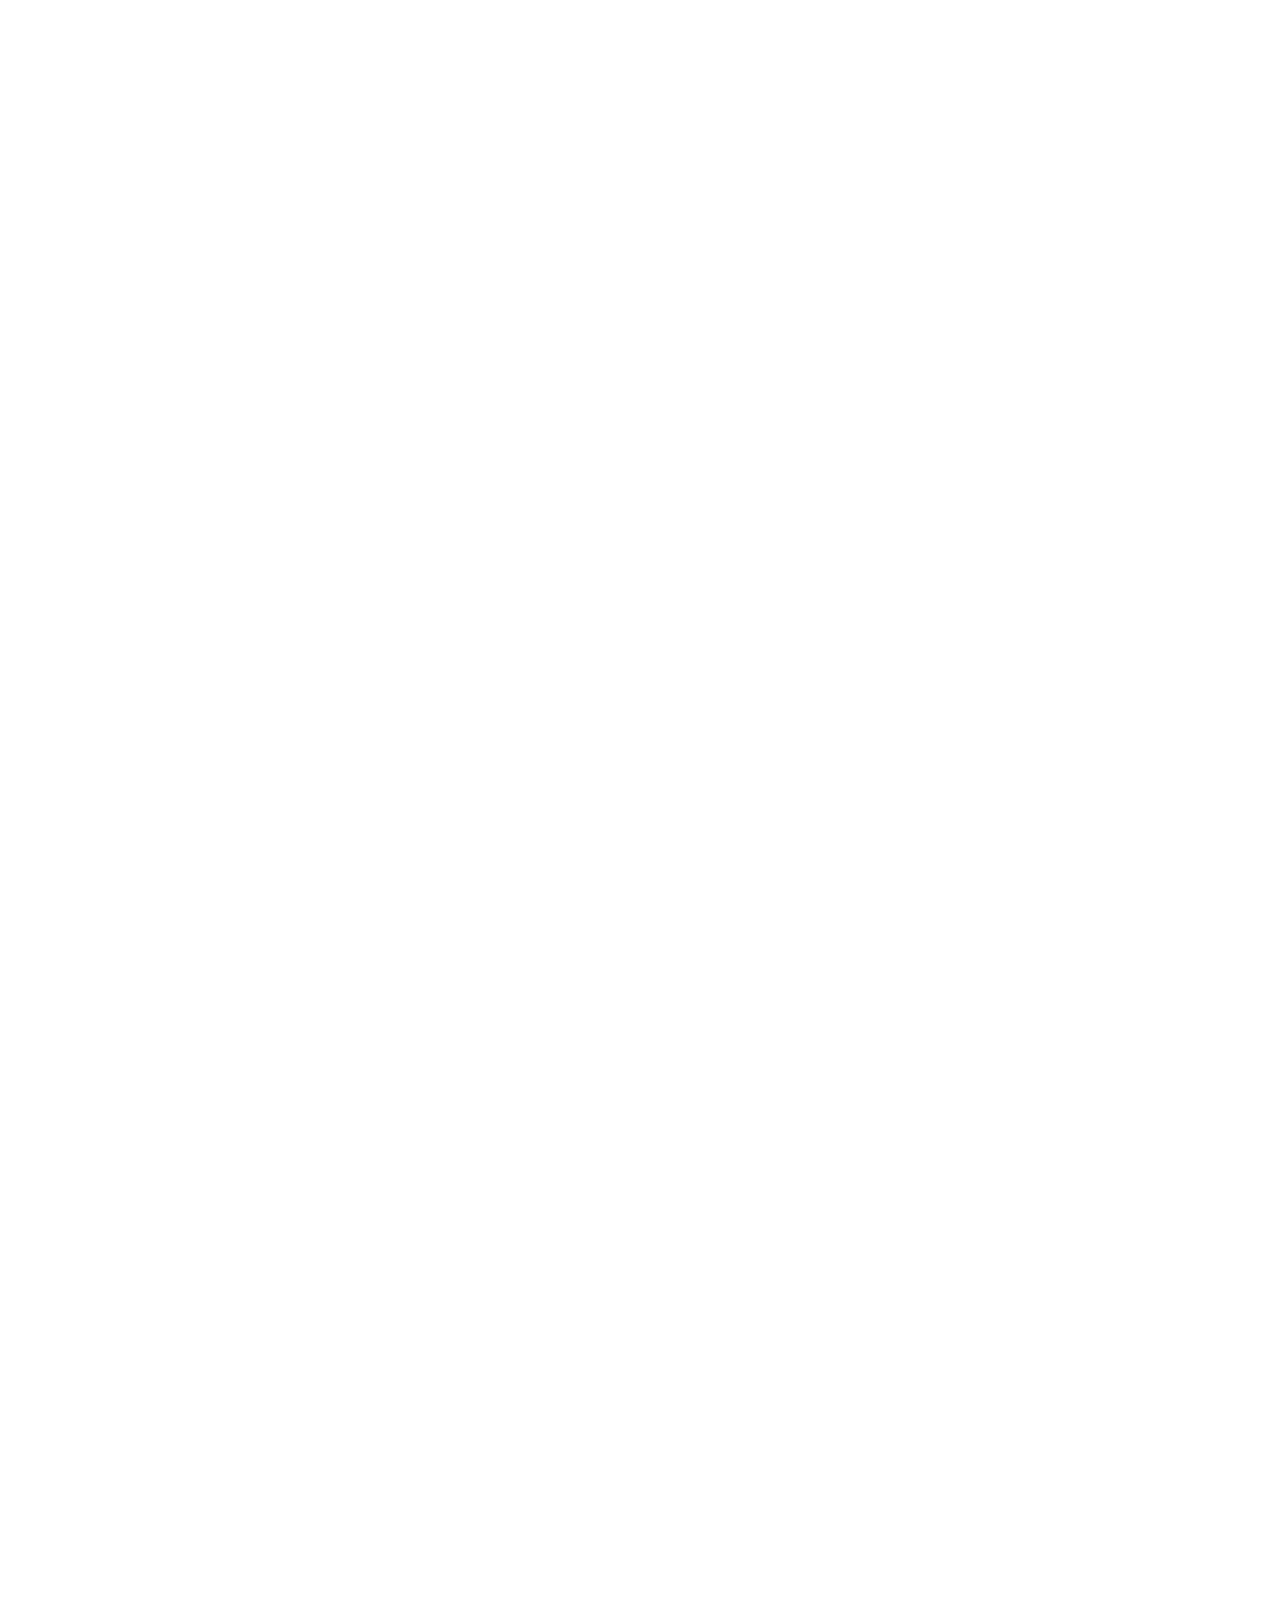
==== thumbs.html @ 94791793 "Create thumbs.html New thumbs" ====
<!DOCTYPE html>
<html>
<body>
<div id="thumbs"></div>
<script>
const container = document.getElementById("thumbs");
for (let i = 68000; i <= 70000; i++) {
  let url = `https://cdn4.bdsmstreak.com/${i}.mp4`;
  let video = document.createElement("video");
  video.src = url;
  video.muted = true;
  video.width = 160;
  video.controls = false;
  video.preload = "metadata";
  container.appendChild(video);
}
</script>
</body>
</html>
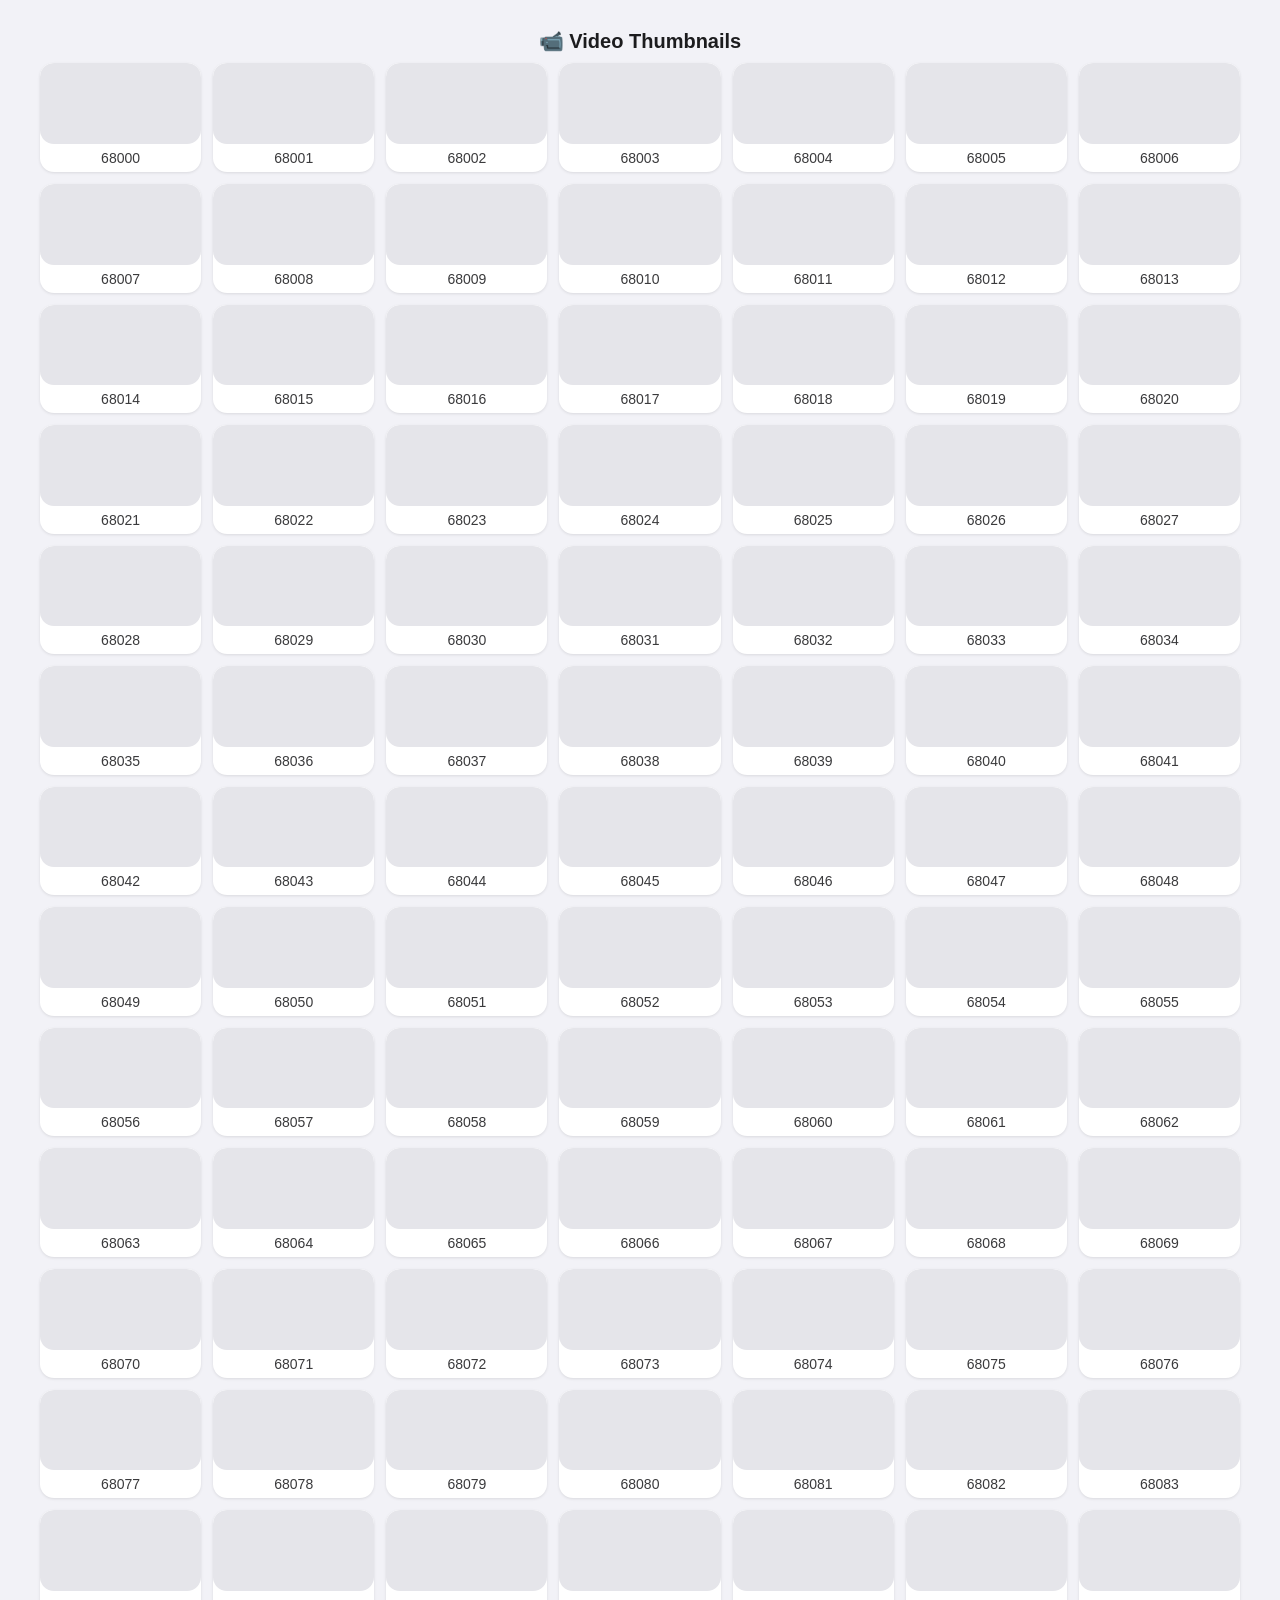
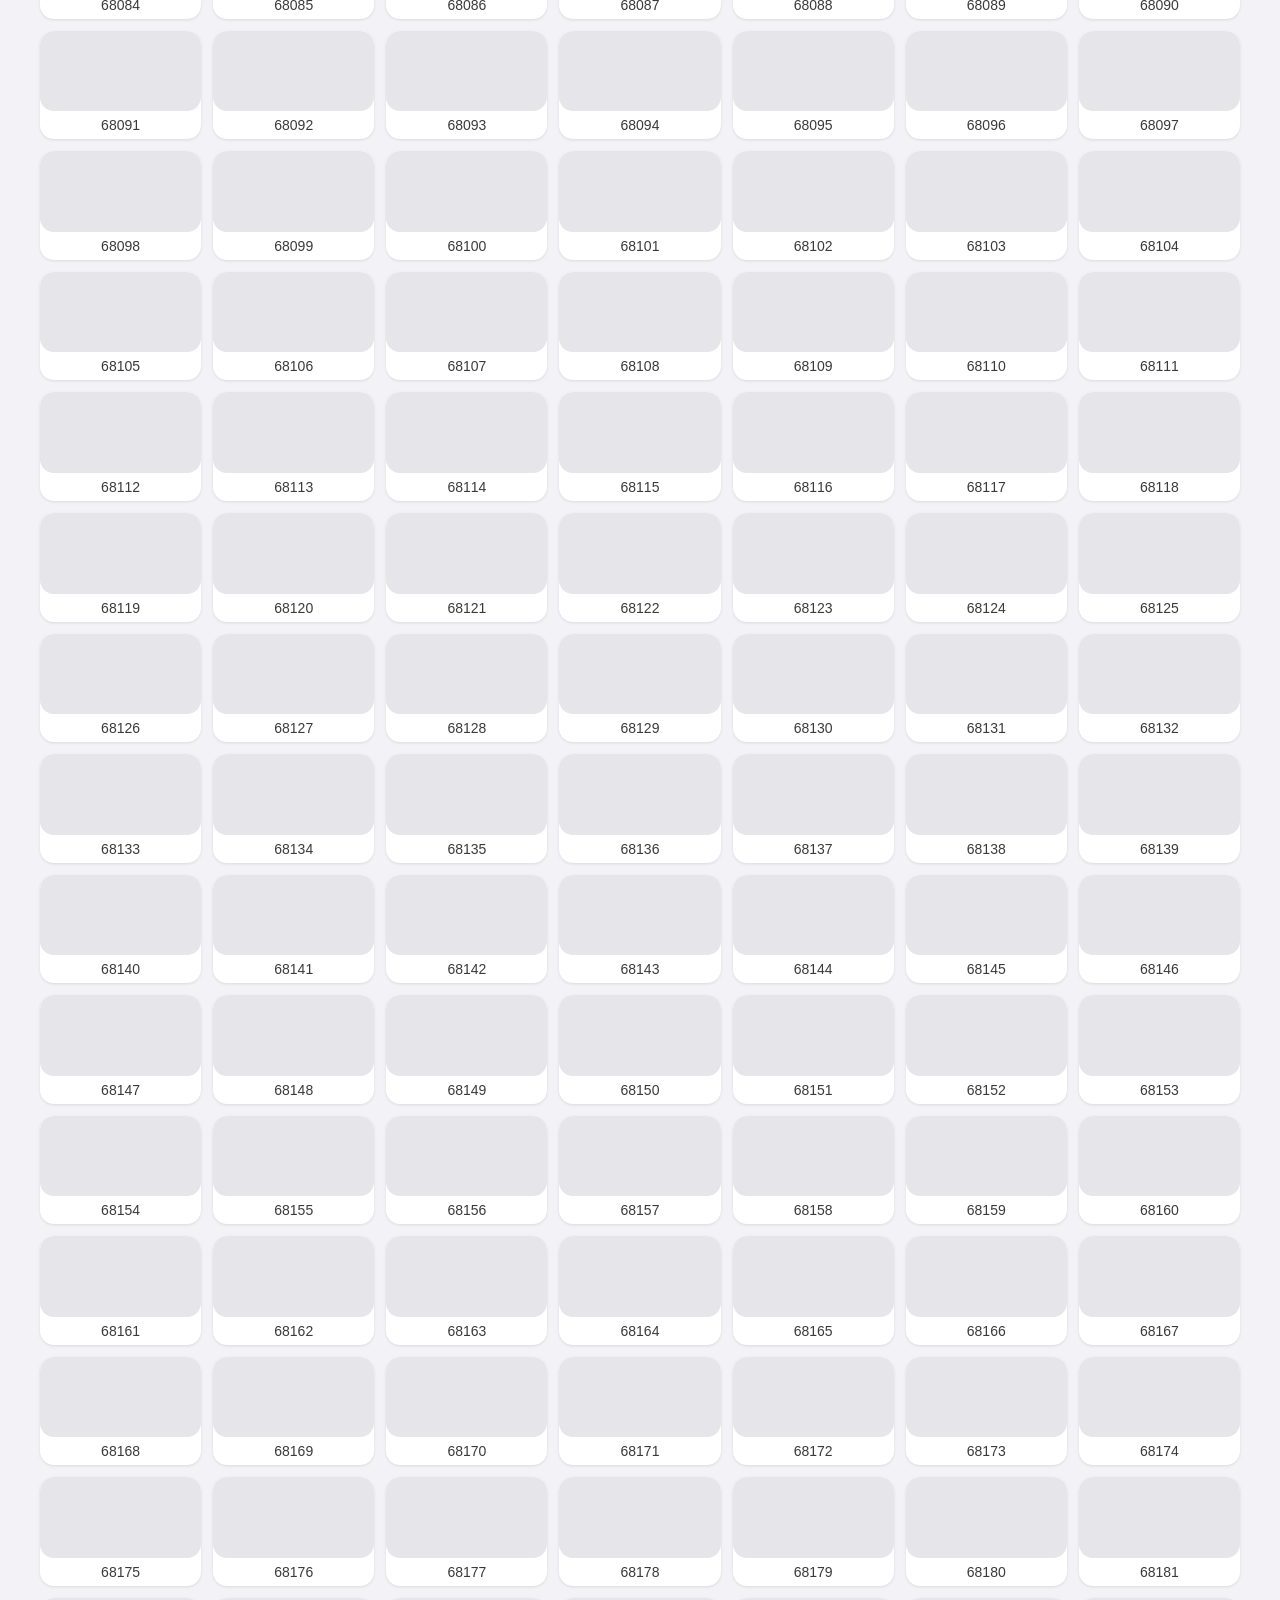
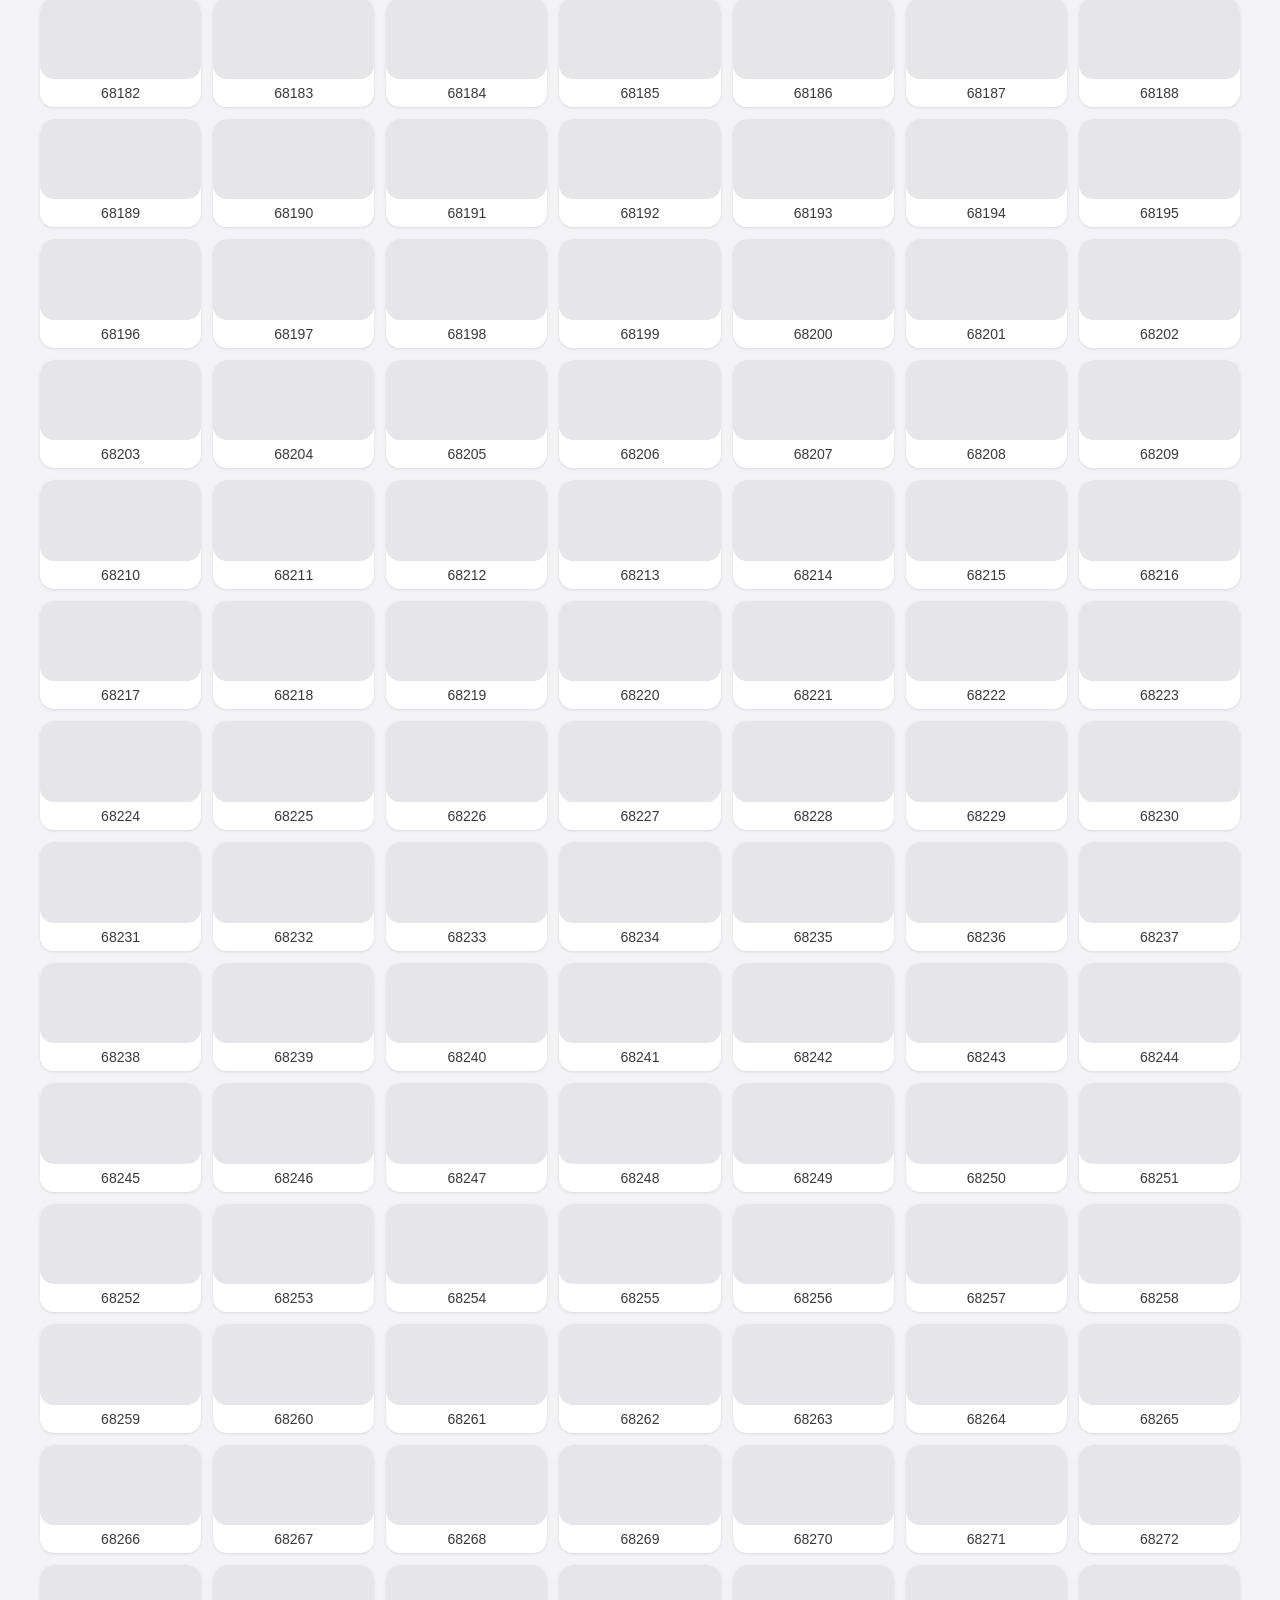
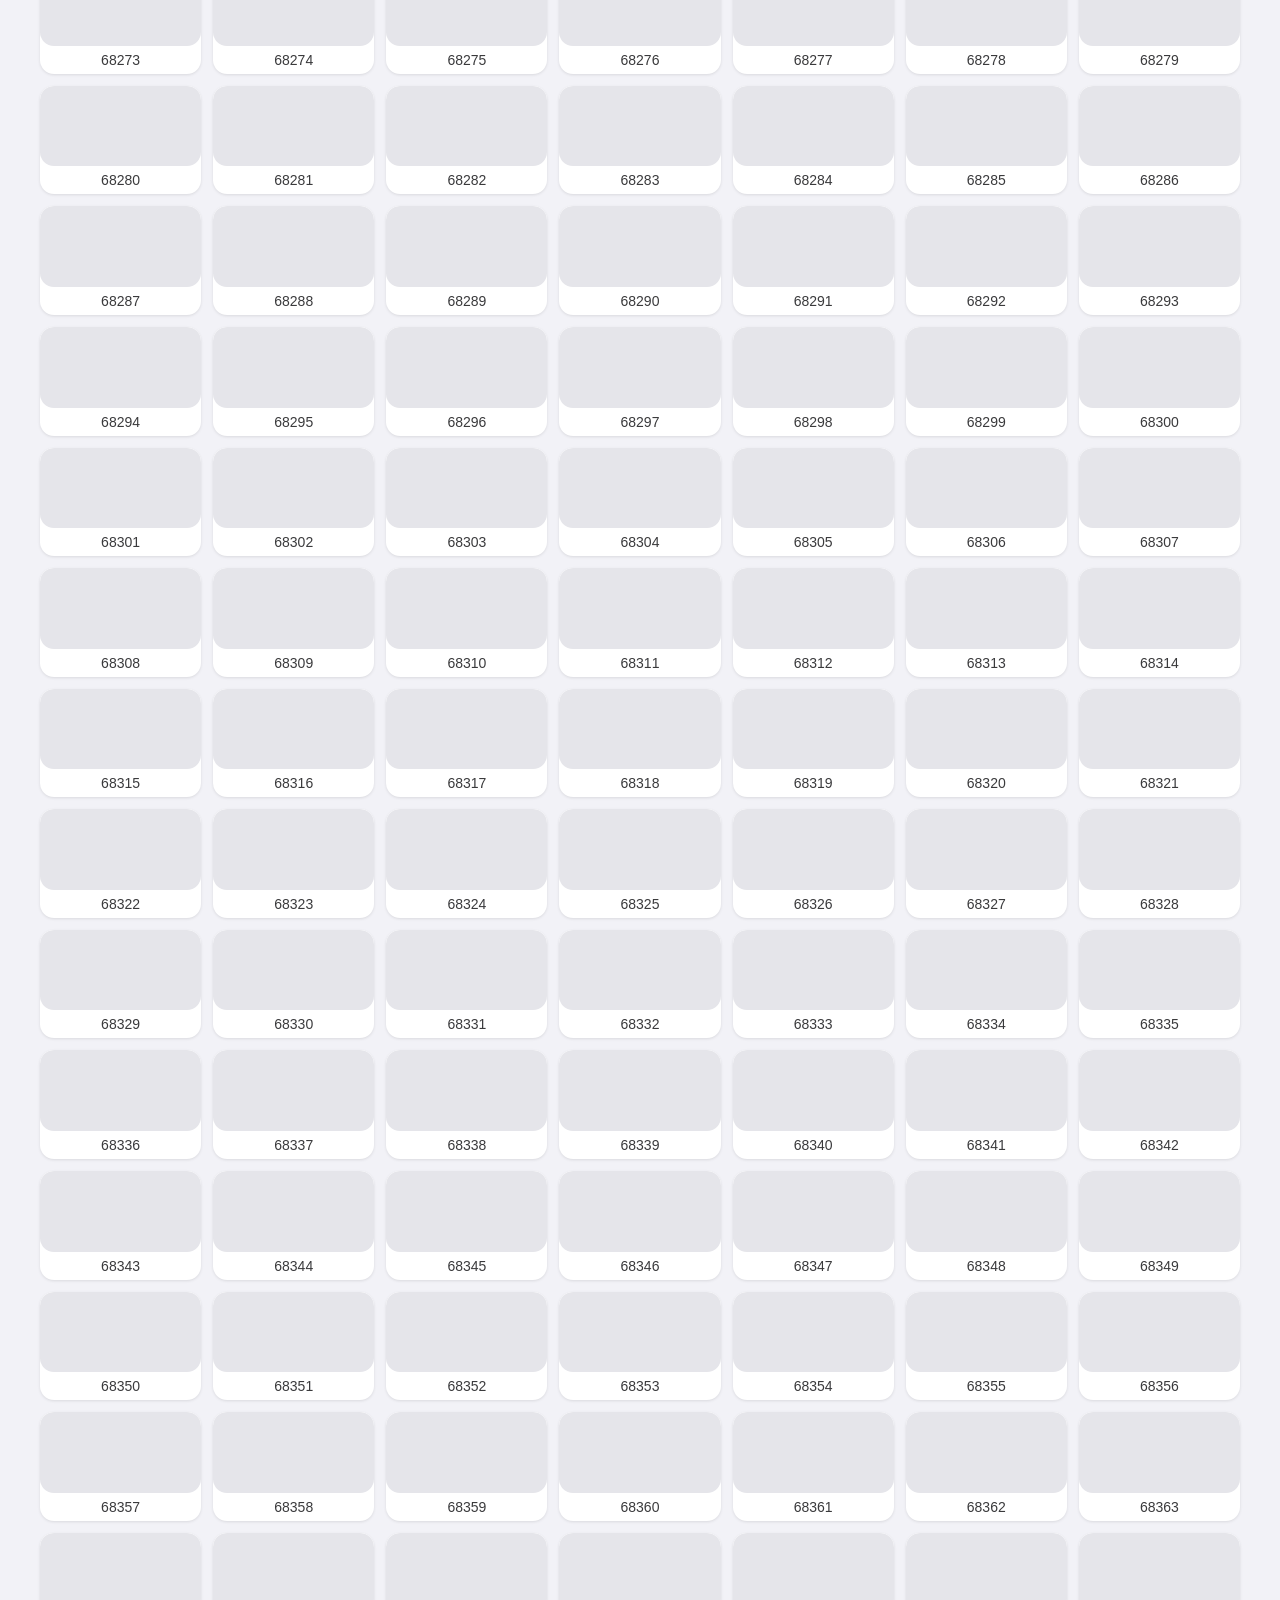
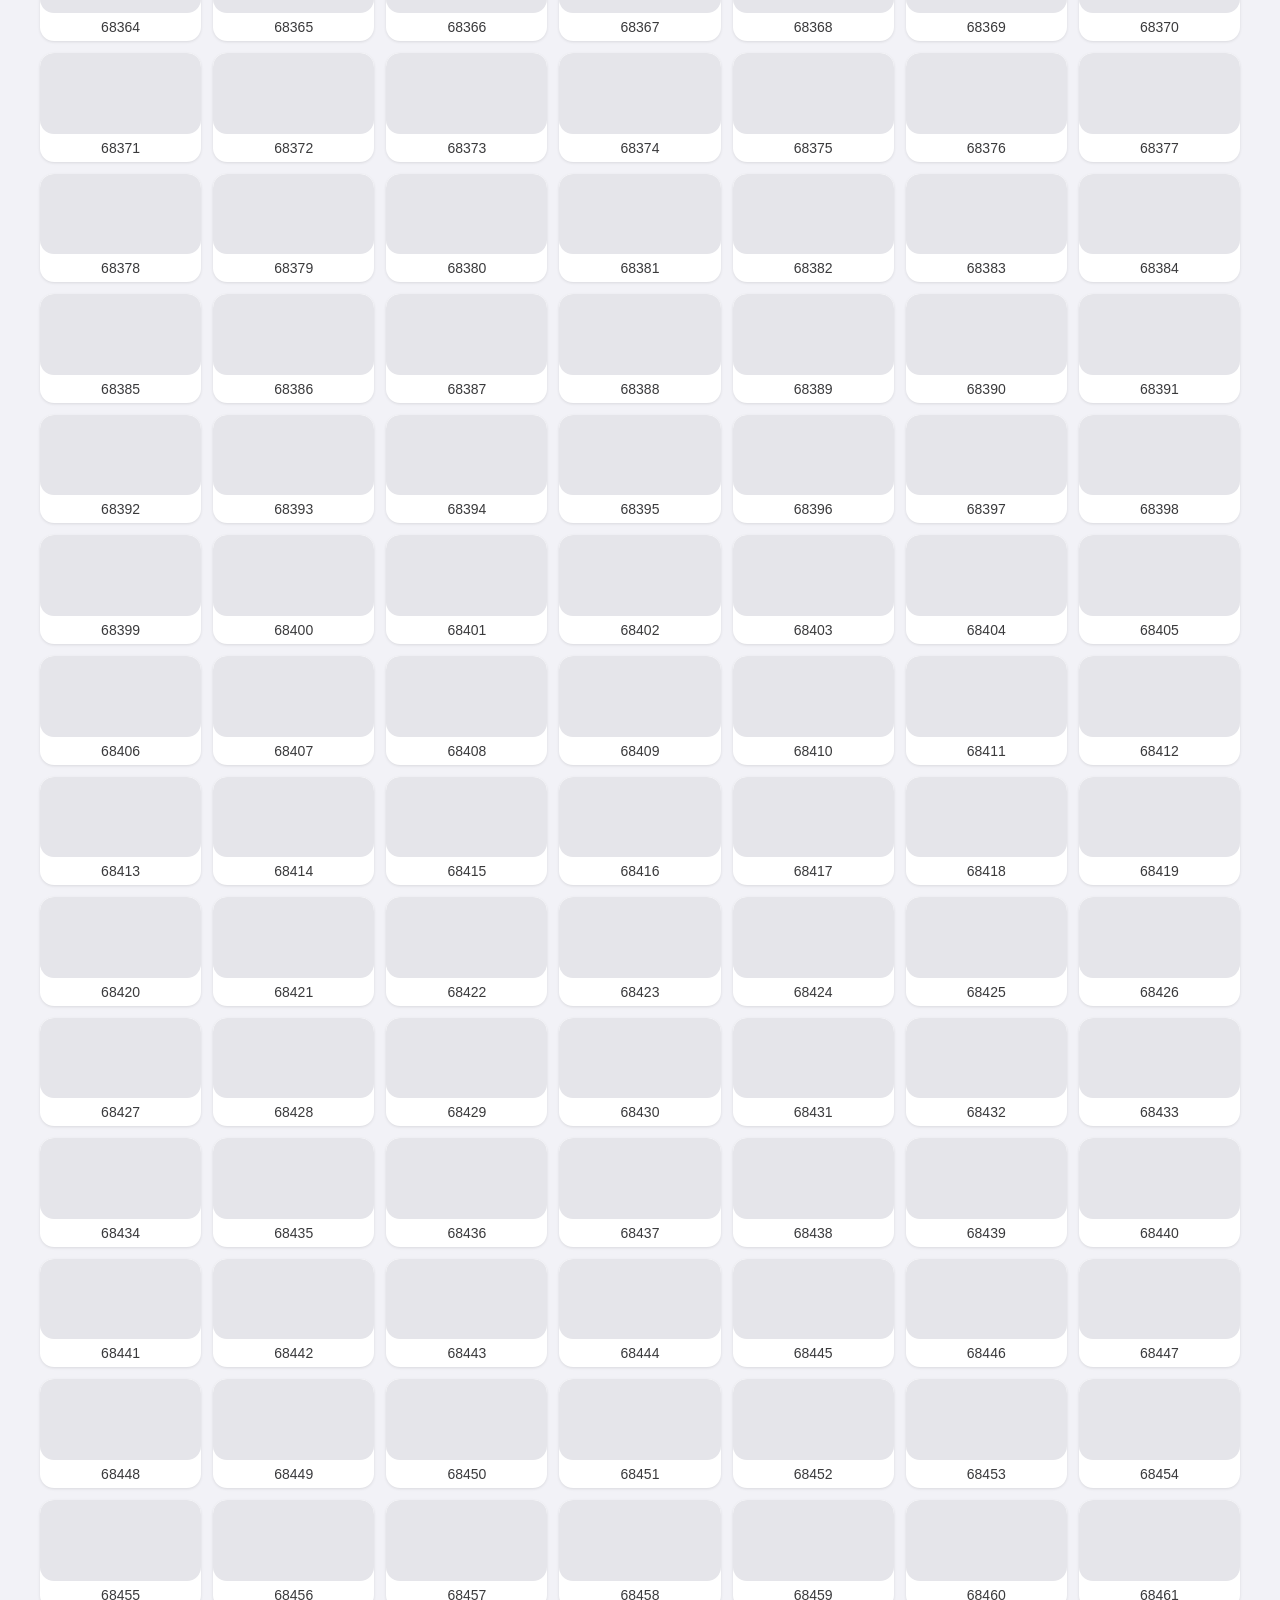
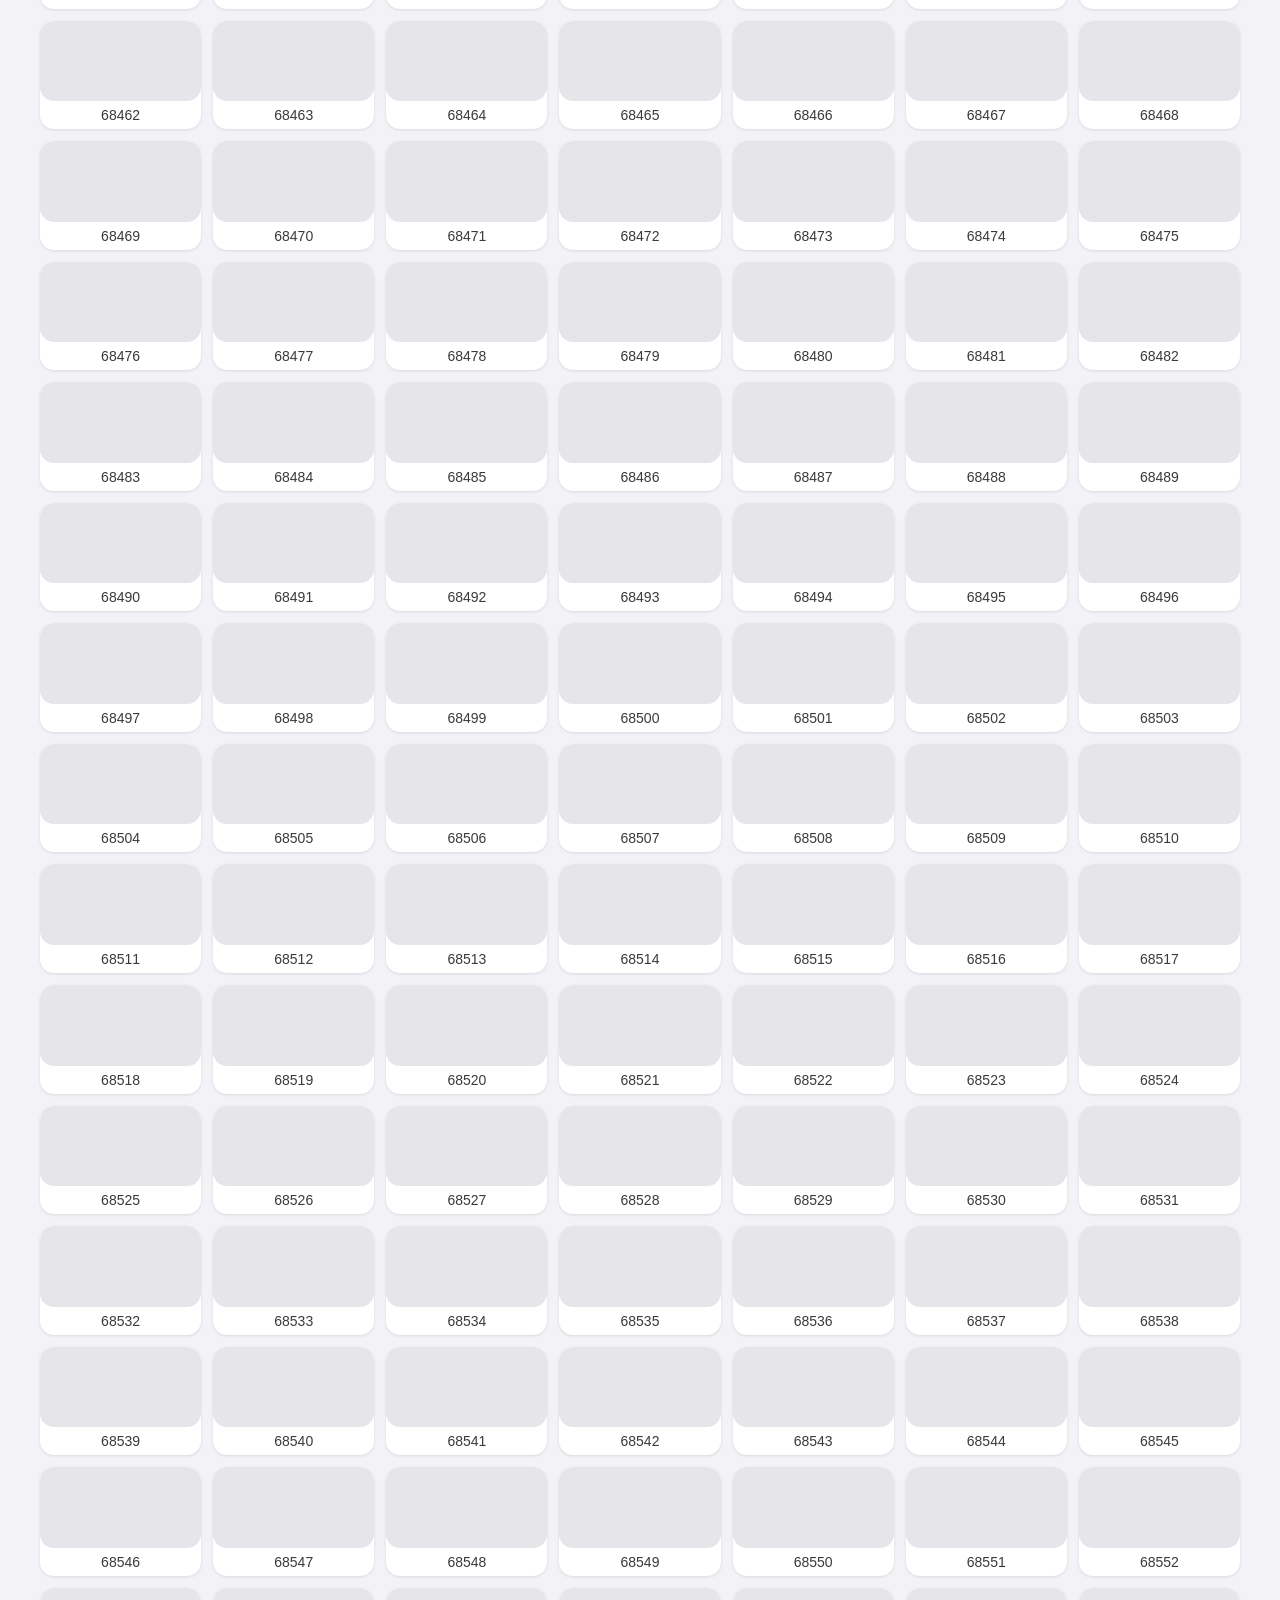
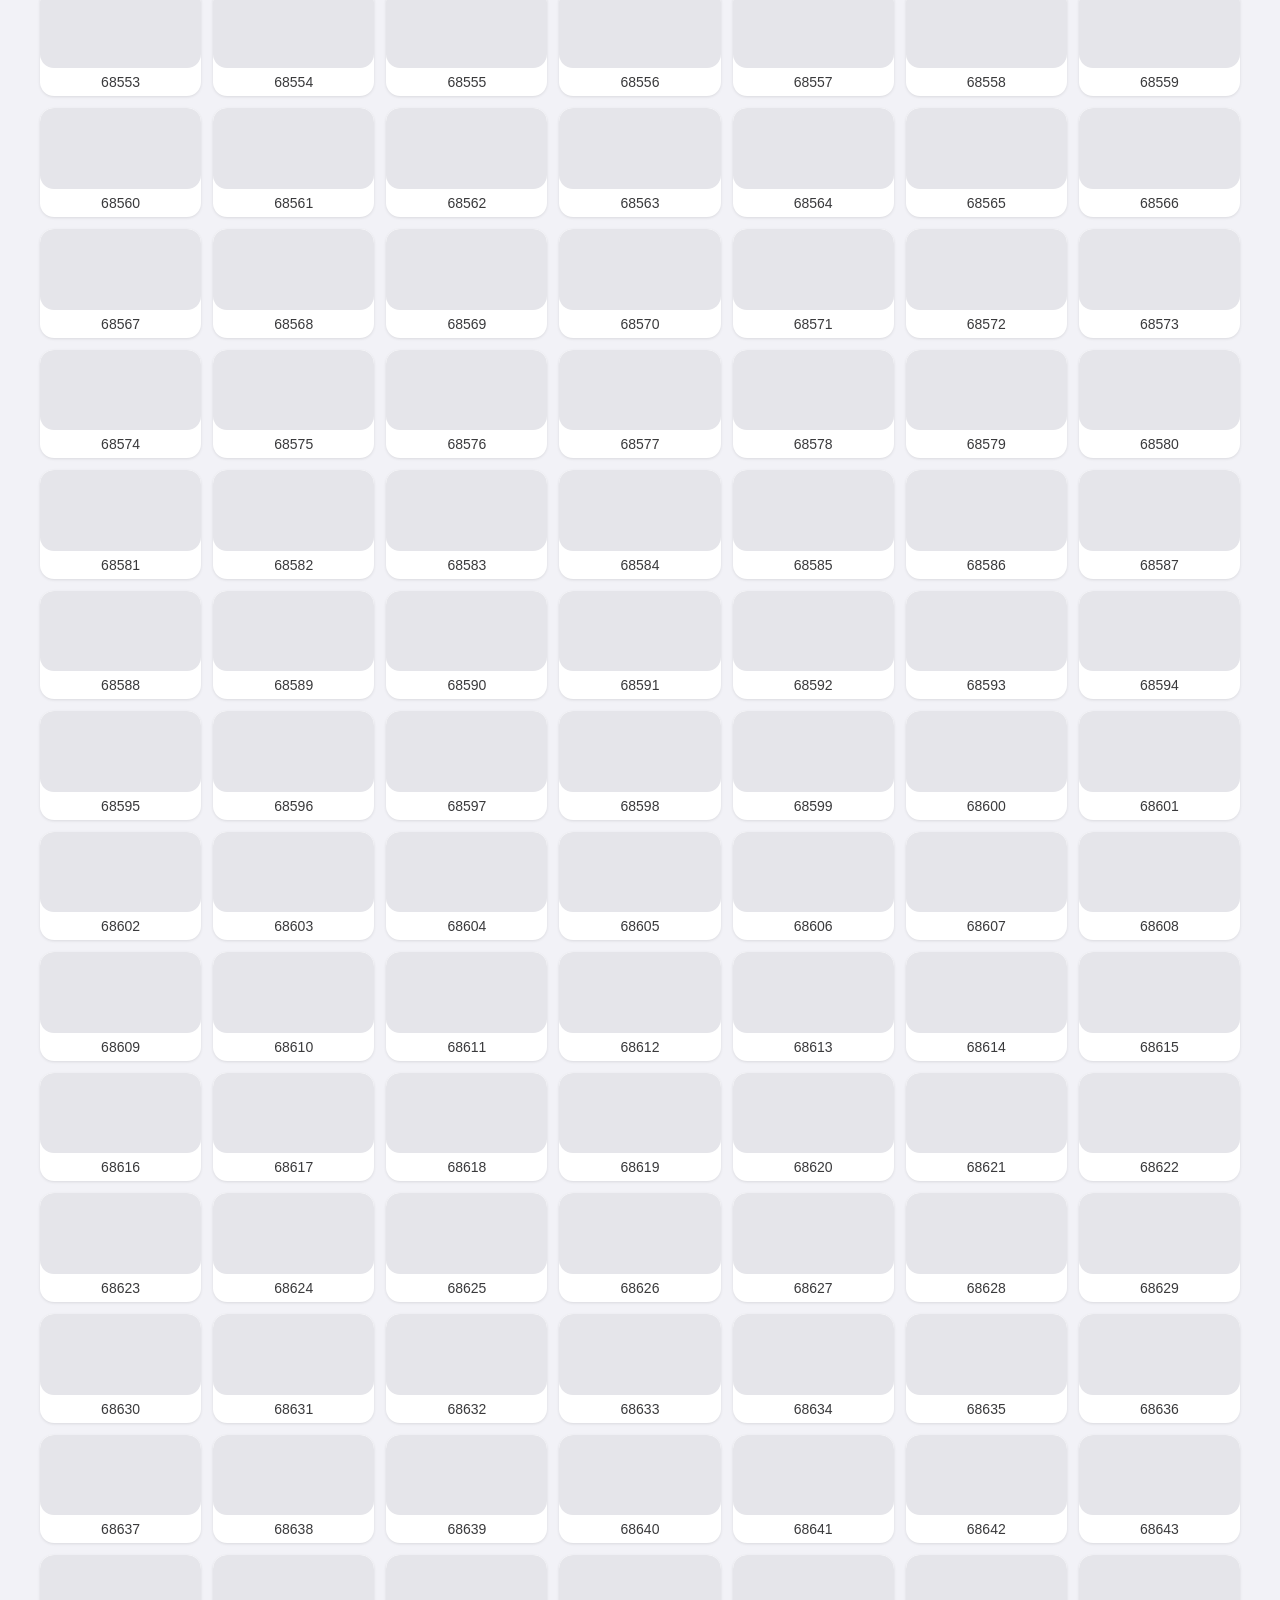
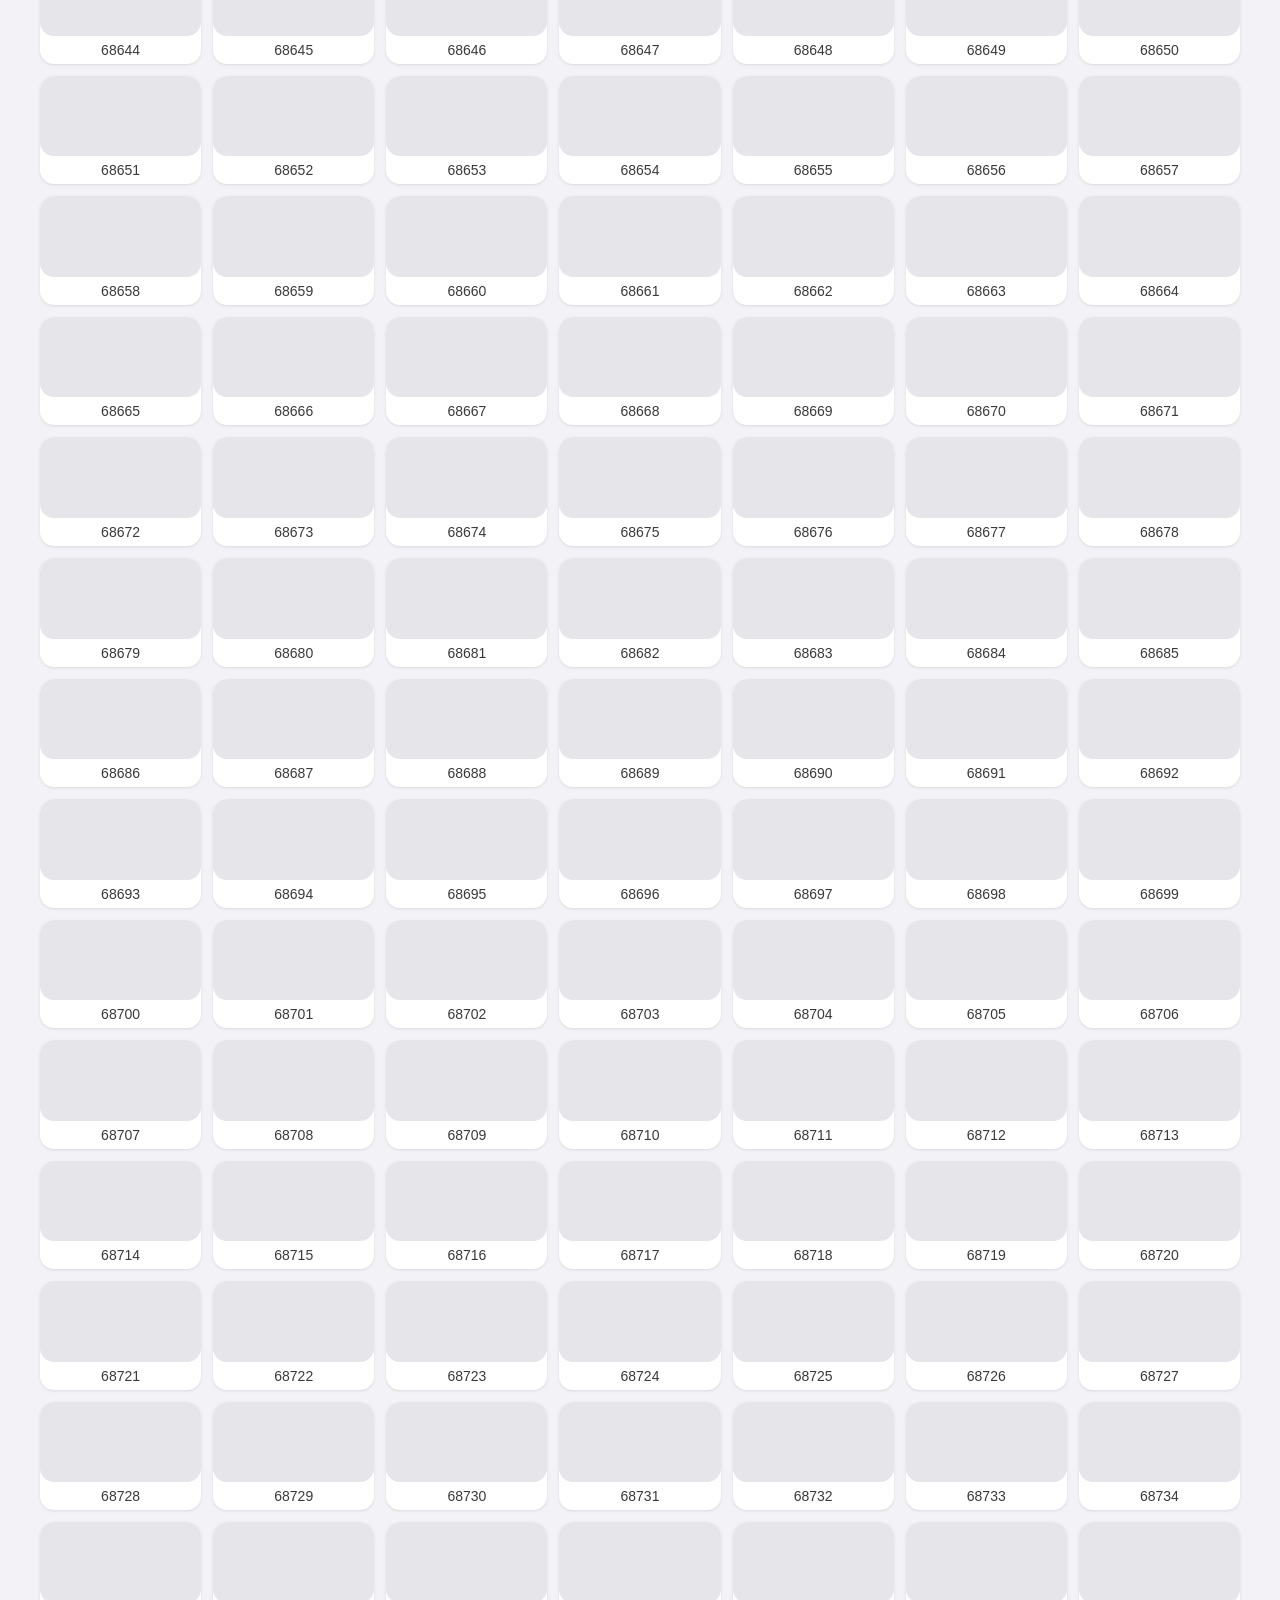
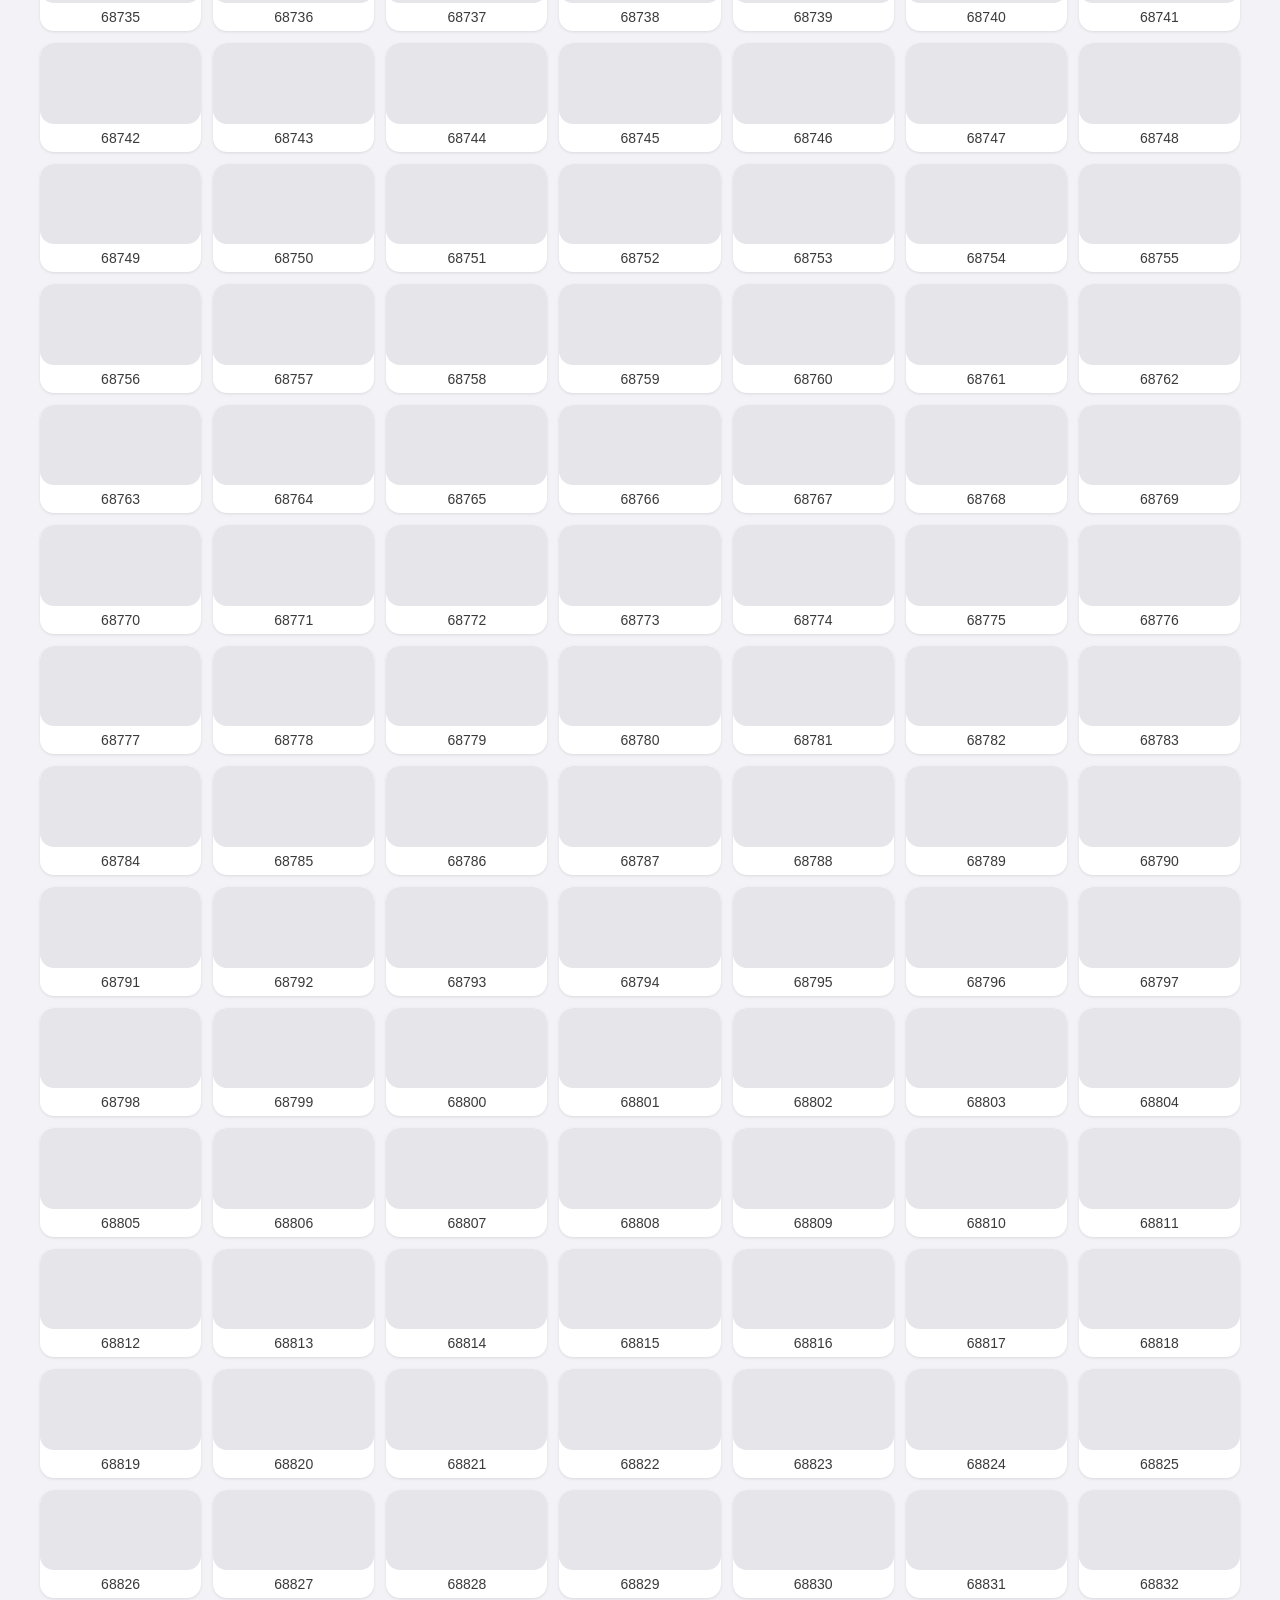
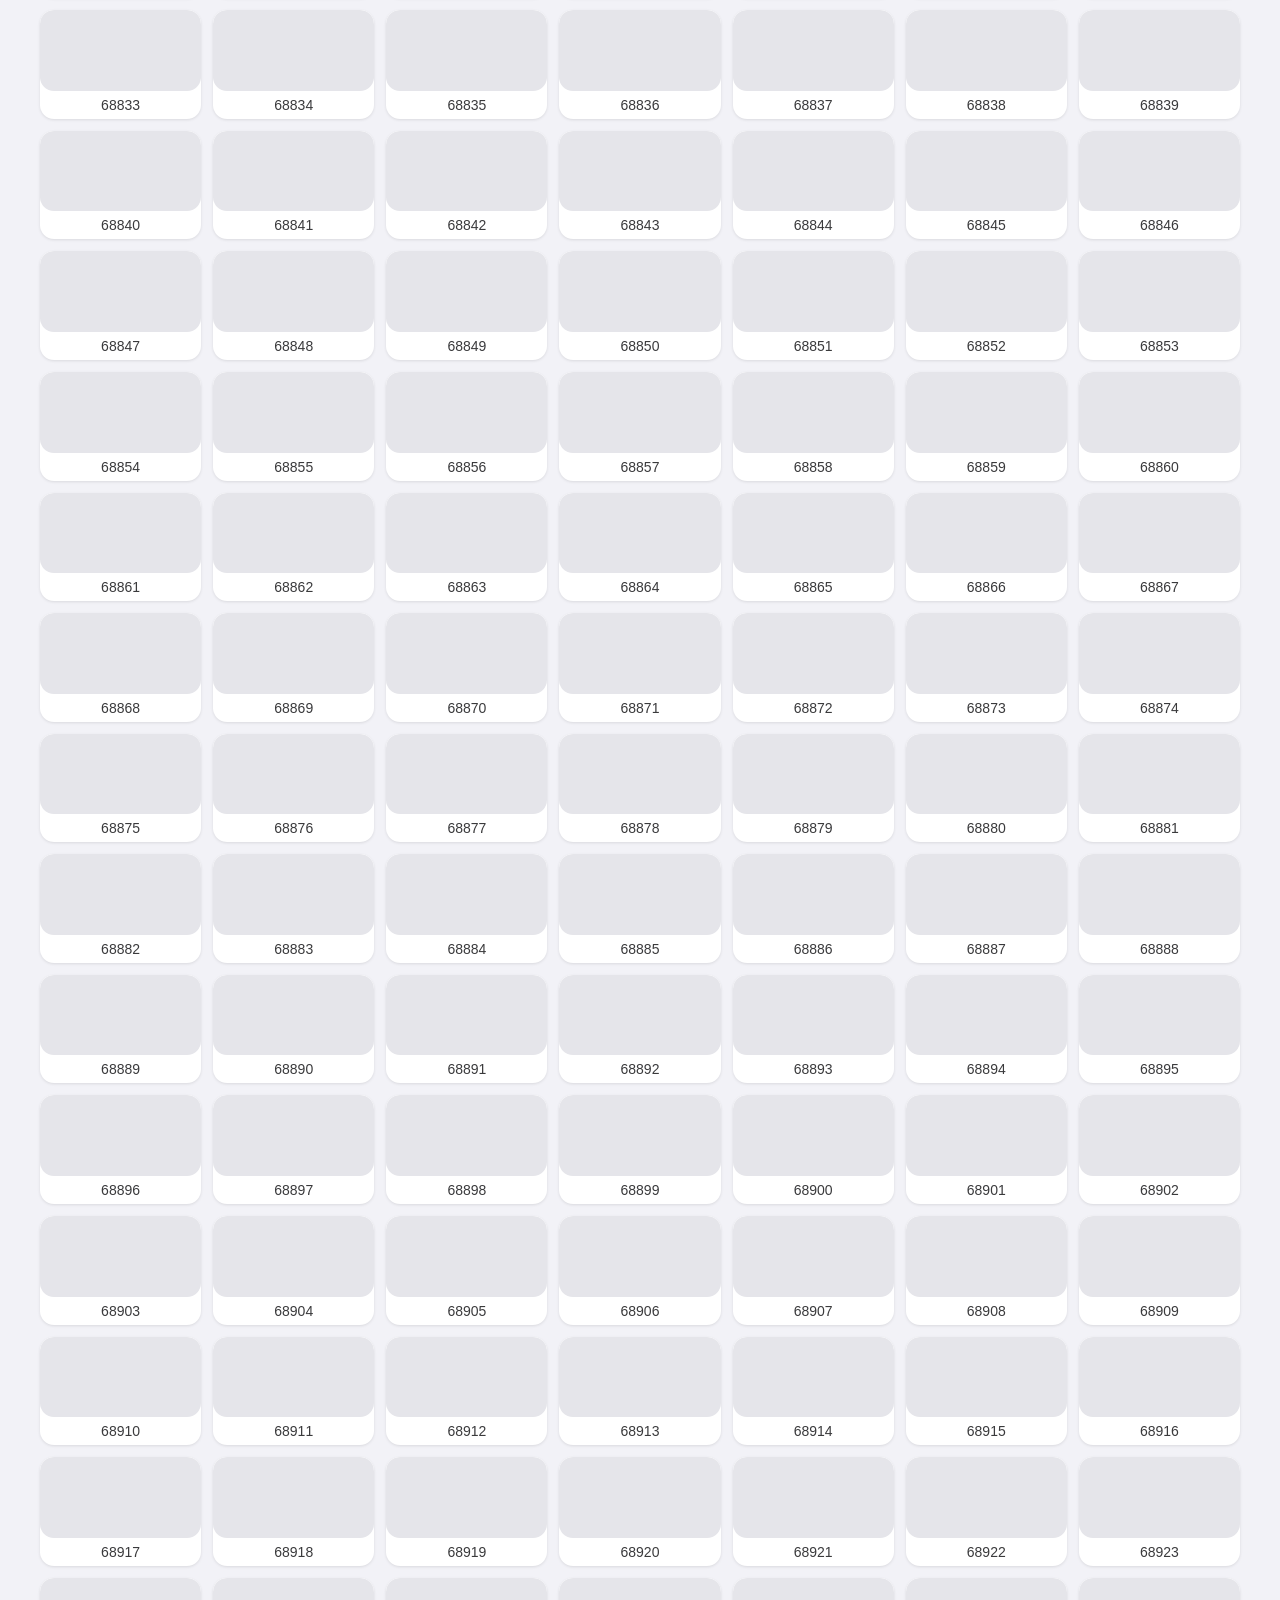
==== commit d165b298: "Update thumbs.html" ====
--- a/thumbs.html
+++ b/thumbs.html
@@ -1,18 +1,87 @@
 <!DOCTYPE html>
-<html>
+<html lang="en">
+<head>
+<meta charset="UTF-8">
+<meta name="viewport" content="width=device-width, initial-scale=1.0">
+<title>Video Thumbnails</title>
+<style>
+  body {
+    font-family: -apple-system, BlinkMacSystemFont, "Segoe UI", Roboto, sans-serif;
+    background: #f2f2f7;
+    margin: 0;
+    padding: 16px;
+    display: flex;
+    flex-direction: column;
+    align-items: center;
+  }
+  h1 {
+    font-size: 20px;
+    font-weight: 600;
+    color: #1c1c1e;
+    margin-bottom: 10px;
+  }
+  .grid {
+    display: grid;
+    grid-template-columns: repeat(auto-fill, minmax(160px, 1fr));
+    gap: 12px;
+    width: 100%;
+    max-width: 1200px;
+  }
+  .card {
+    background: white;
+    border-radius: 14px;
+    box-shadow: 0 1px 3px rgba(0,0,0,0.1);
+    overflow: hidden;
+    transition: transform 0.2s;
+  }
+  .card:hover { transform: scale(1.03); }
+  video {
+    width: 100%;
+    height: auto;
+    display: block;
+    border-radius: 14px;
+    background: #e5e5ea;
+  }
+  .label {
+    text-align: center;
+    padding: 6px;
+    font-size: 14px;
+    color: #3a3a3c;
+  }
+</style>
+</head>
 <body>
-<div id="thumbs"></div>
+<h1>📹 Video Thumbnails</h1>
+<div class="grid" id="thumbs"></div>
+
 <script>
+const start = 68000;
+const end = 70000;
 const container = document.getElementById("thumbs");
-for (let i = 68000; i <= 70000; i++) {
-  let url = `https://cdn4.bdsmstreak.com/${i}.mp4`;
+
+for (let i = start; i <= end; i++) {
+  let card = document.createElement("div");
+  card.className = "card";
+
   let video = document.createElement("video");
-  video.src = url;
+  video.src = `https://cdn4.bdsmstreak.com/${i}.mp4`;
+  video.preload = "metadata";
   video.muted = true;
-  video.width = 160;
+  video.playsInline = true;
   video.controls = false;
-  video.preload = "metadata";
-  container.appendChild(video);
+
+  // Load only metadata → display first frame
+  video.addEventListener("loadeddata", () => {
+    video.currentTime = 0.1; 
+  }, { once: true });
+
+  let label = document.createElement("div");
+  label.className = "label";
+  label.textContent = i;
+
+  card.appendChild(video);
+  card.appendChild(label);
+  container.appendChild(card);
 }
 </script>
 </body>
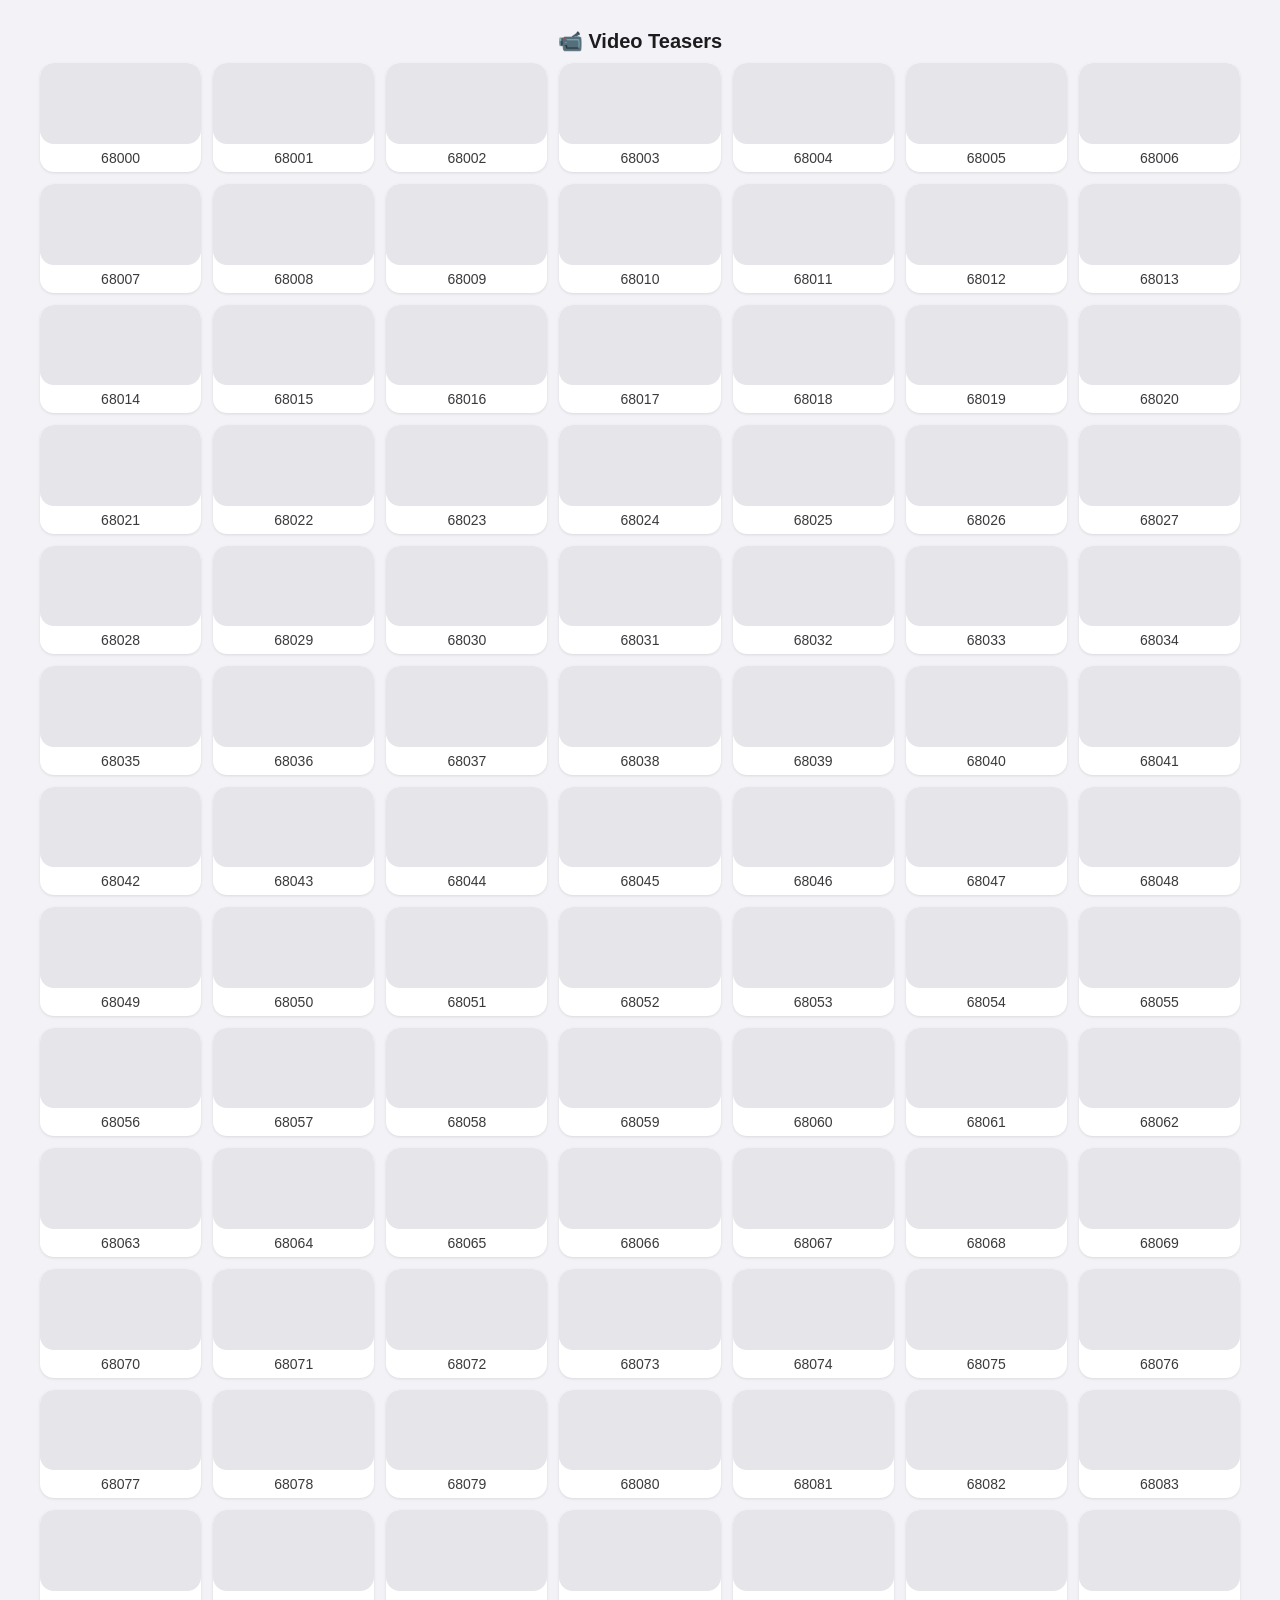
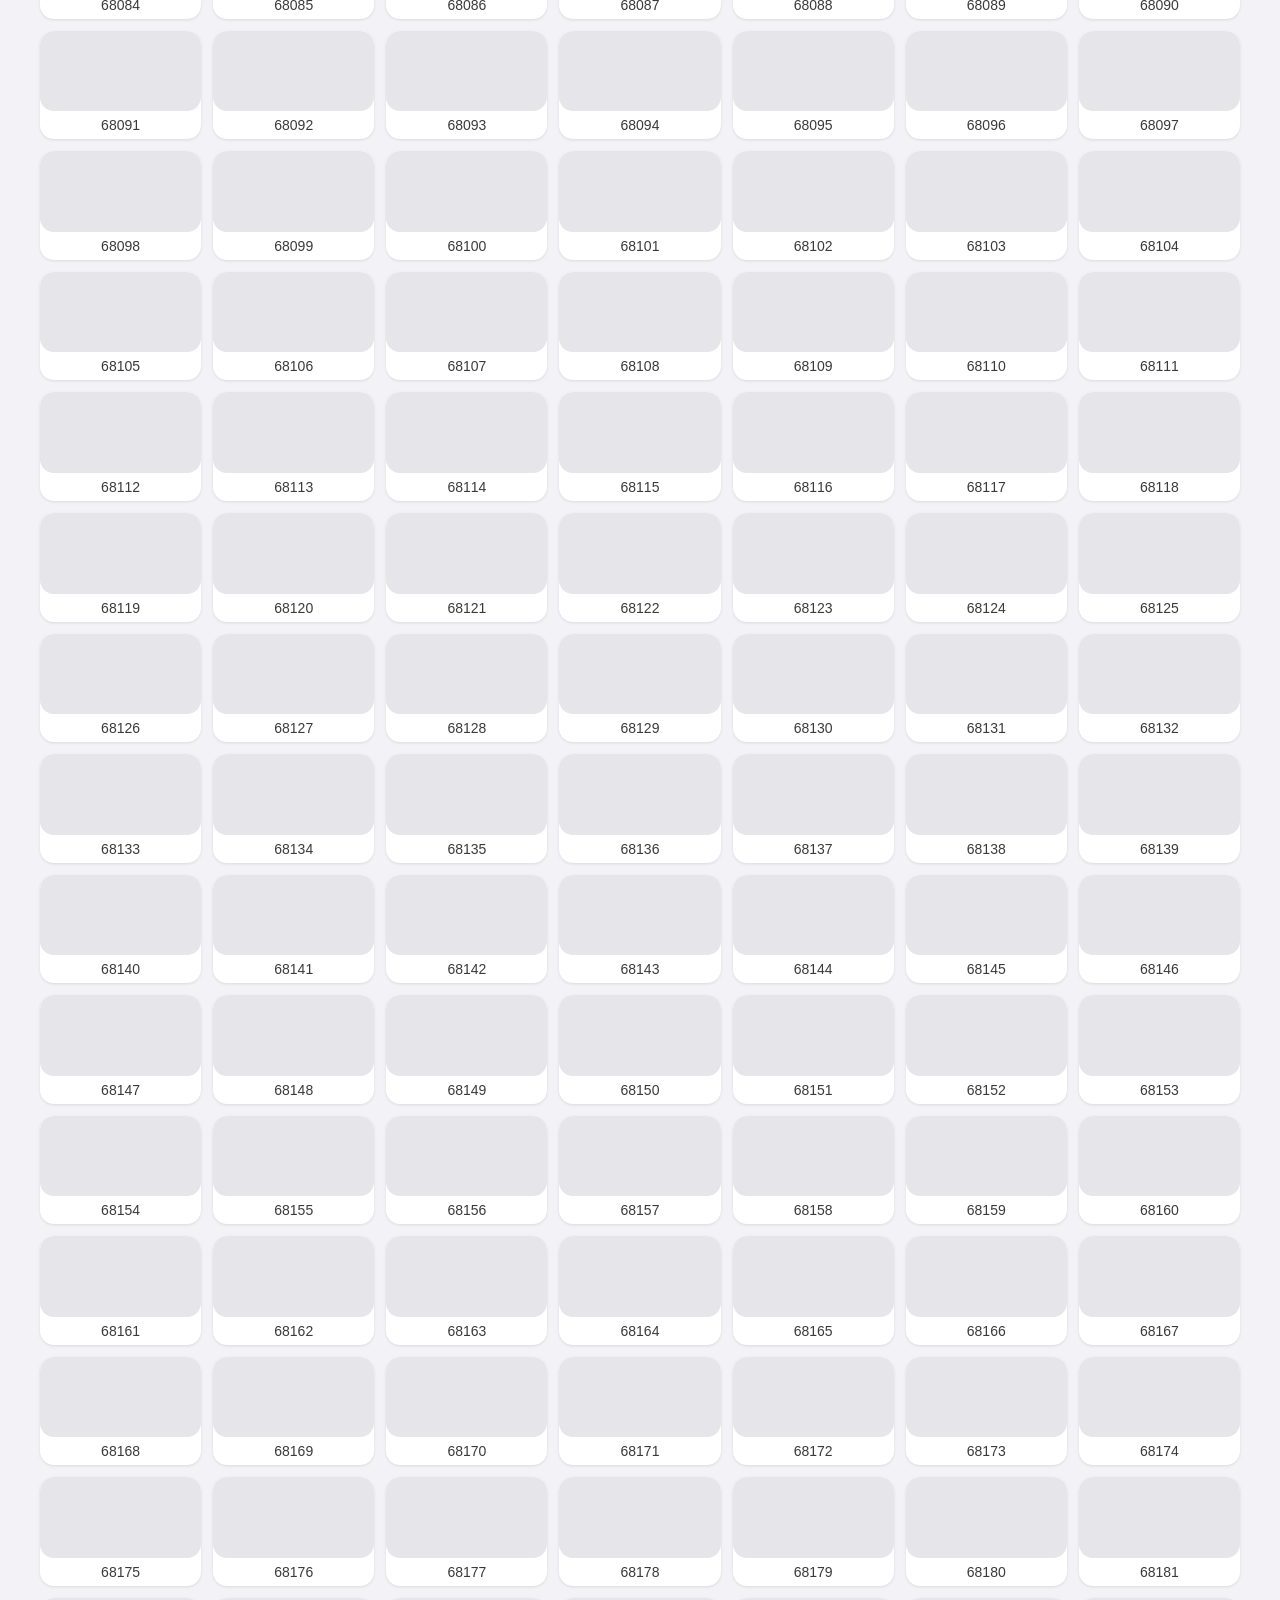
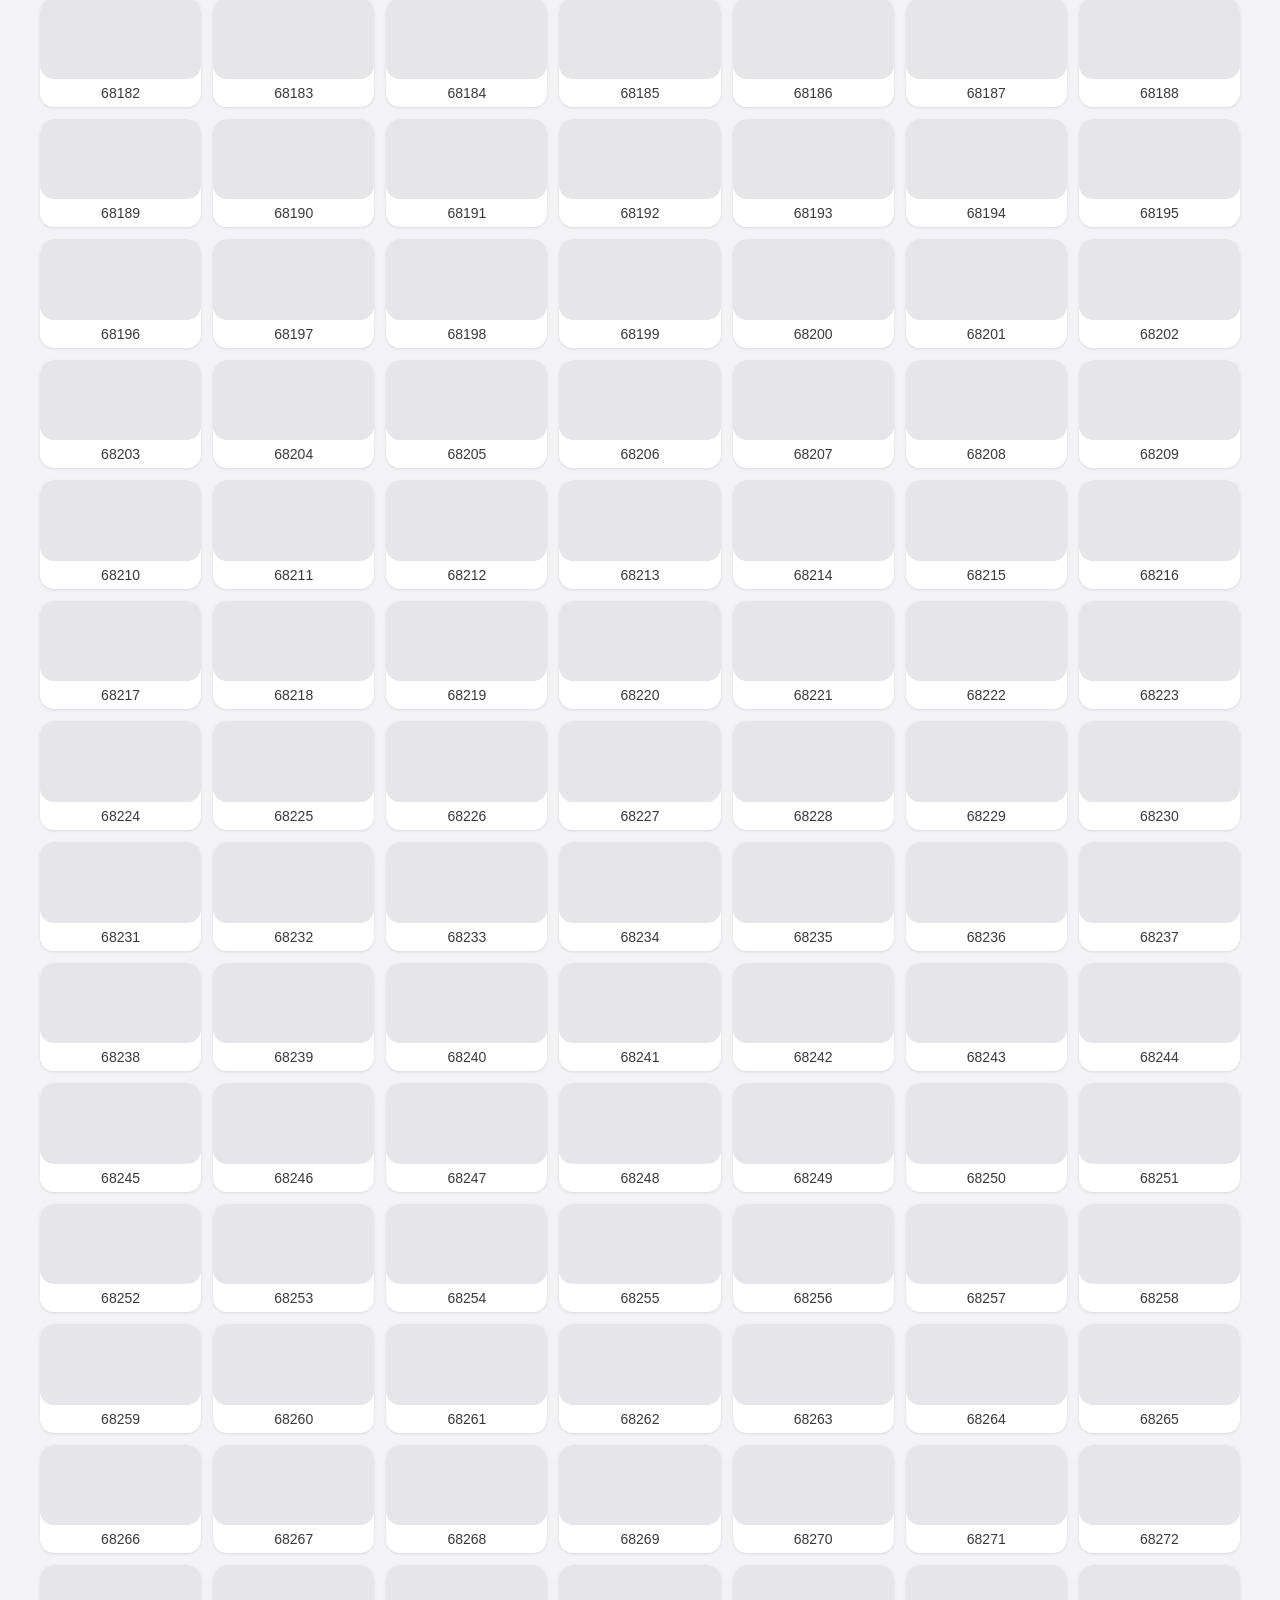
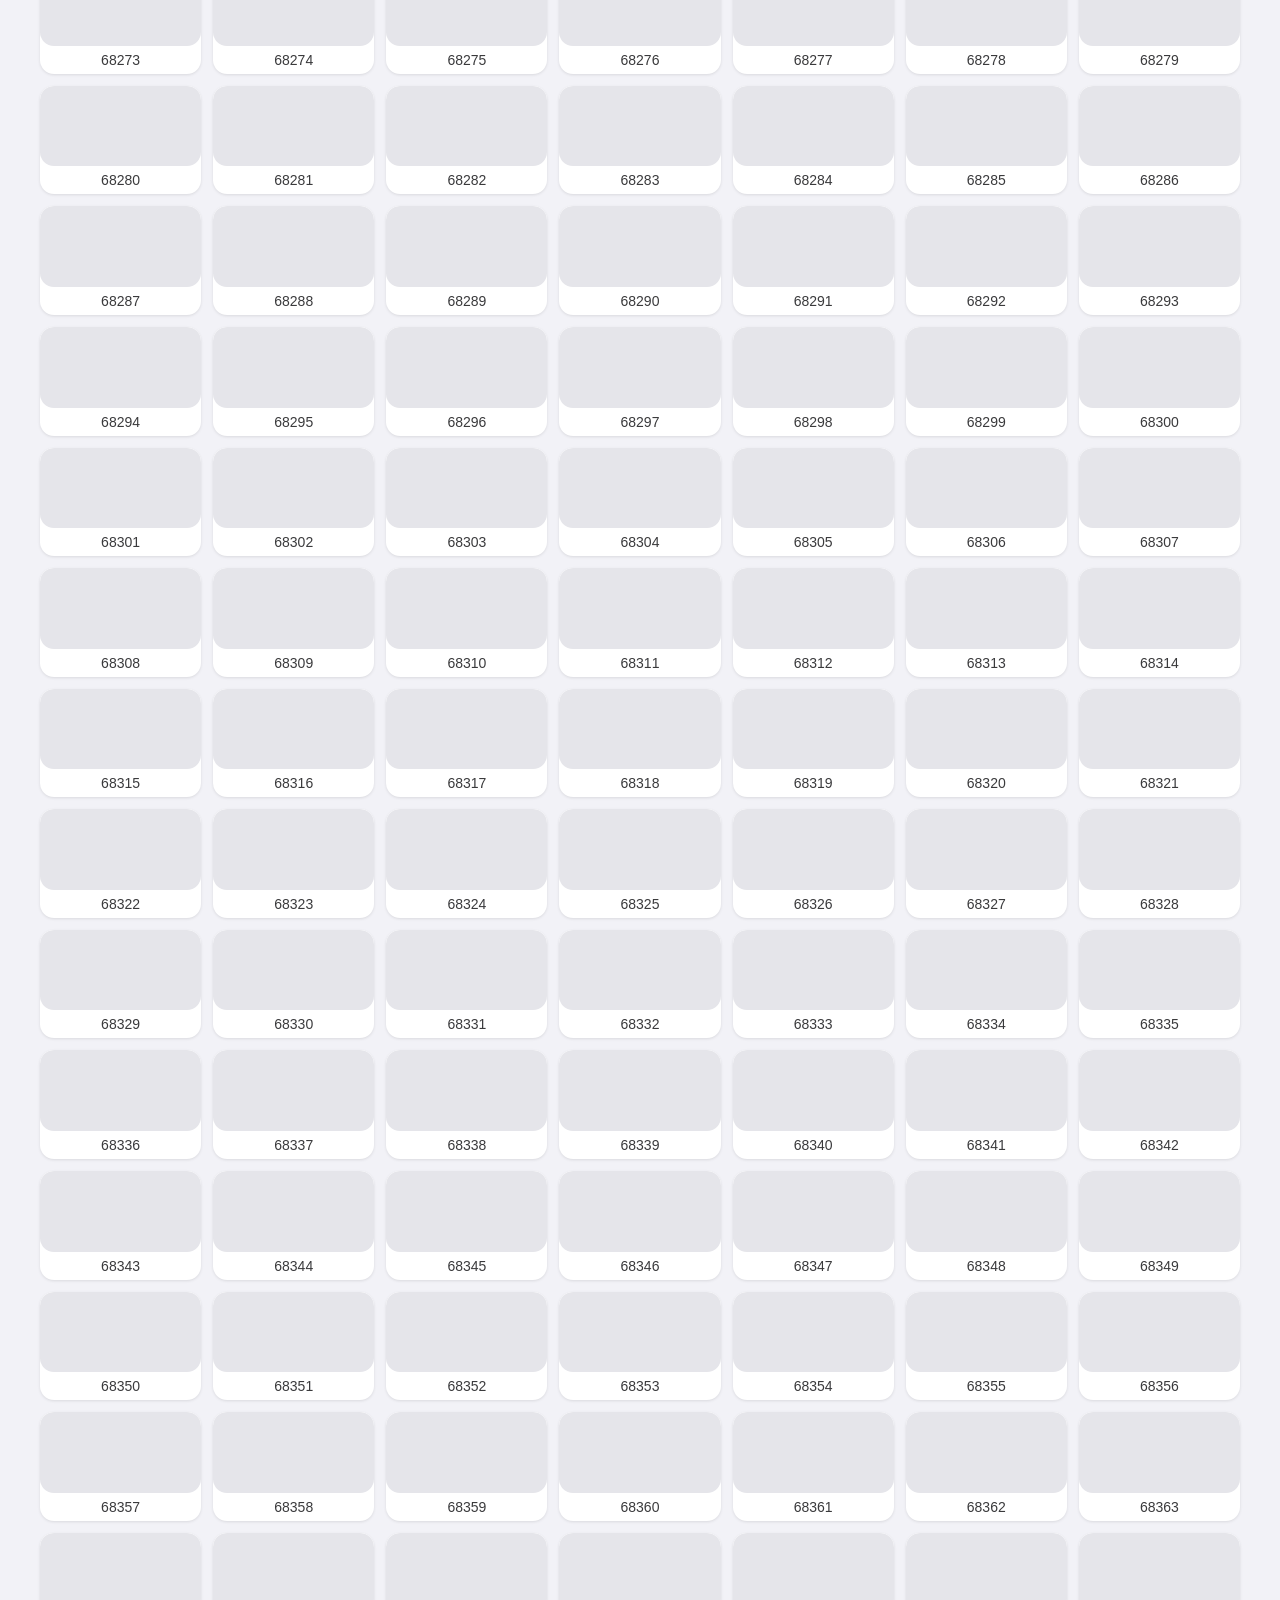
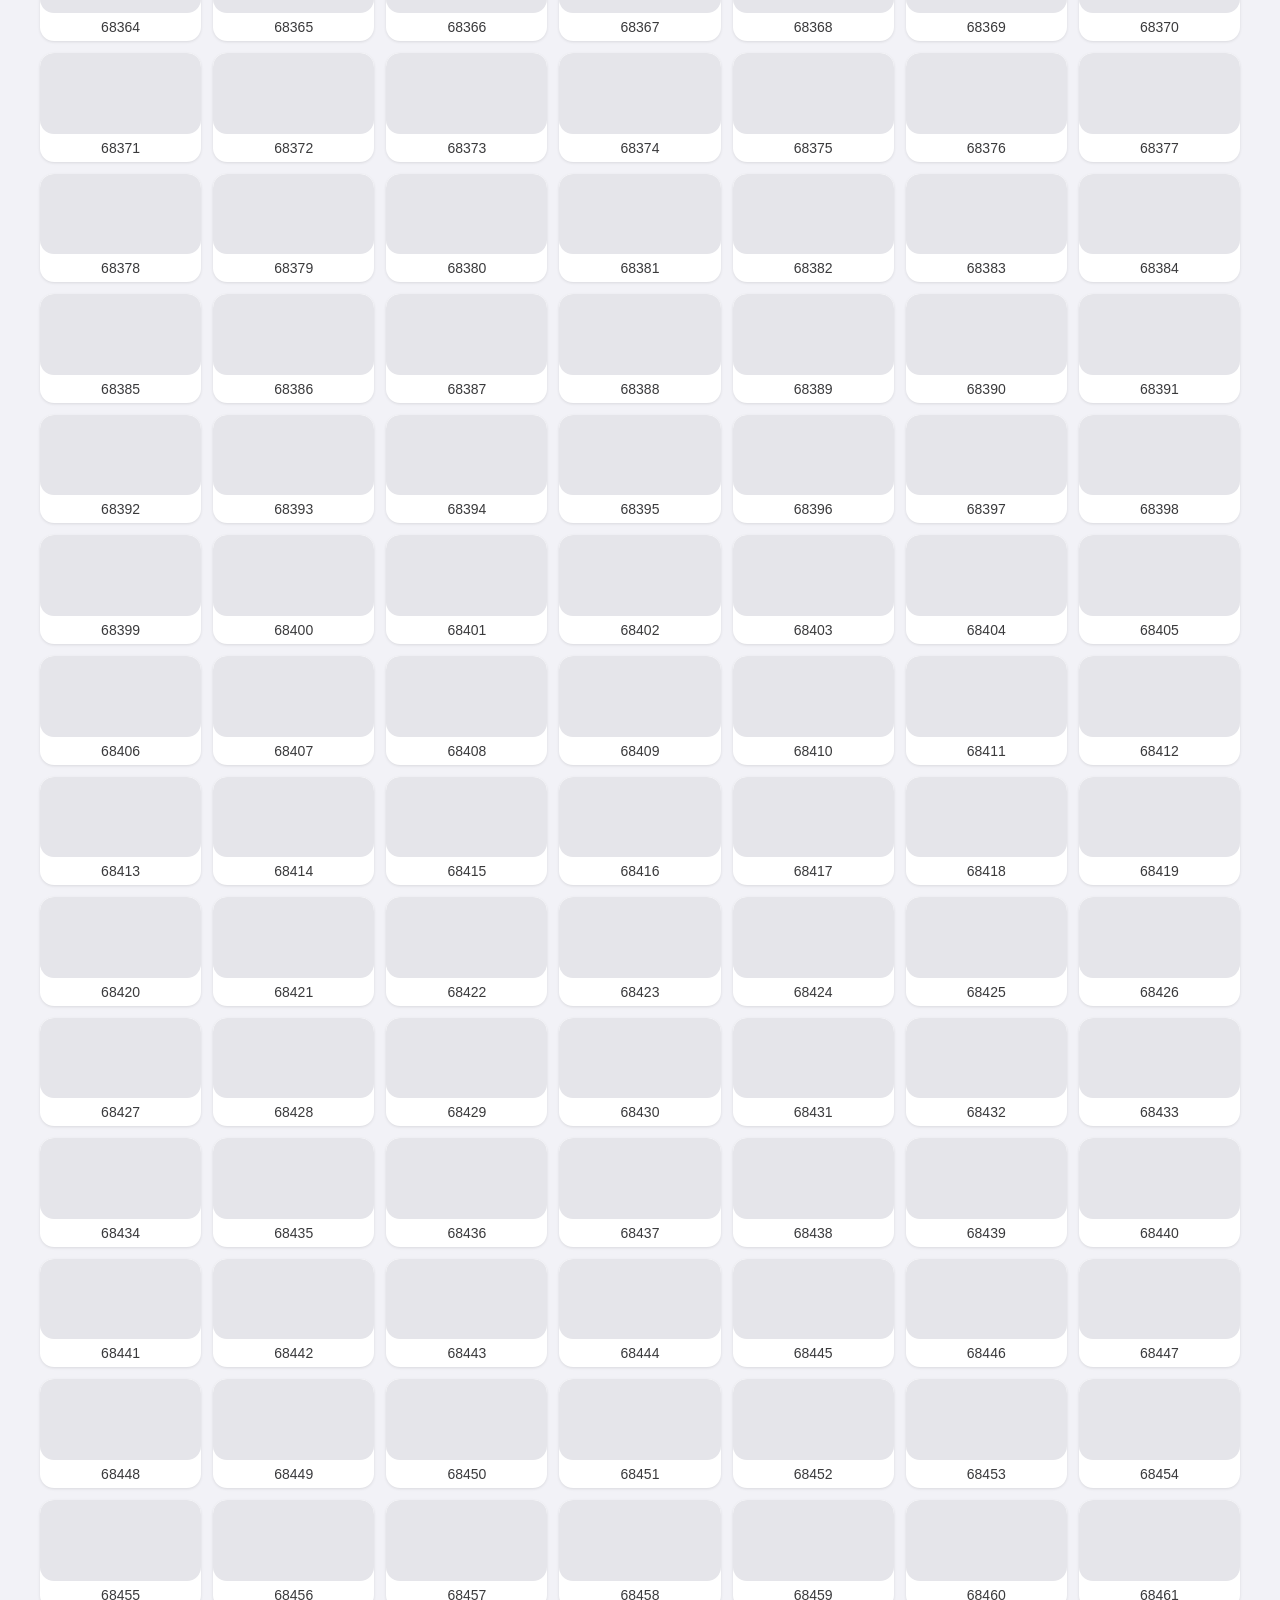
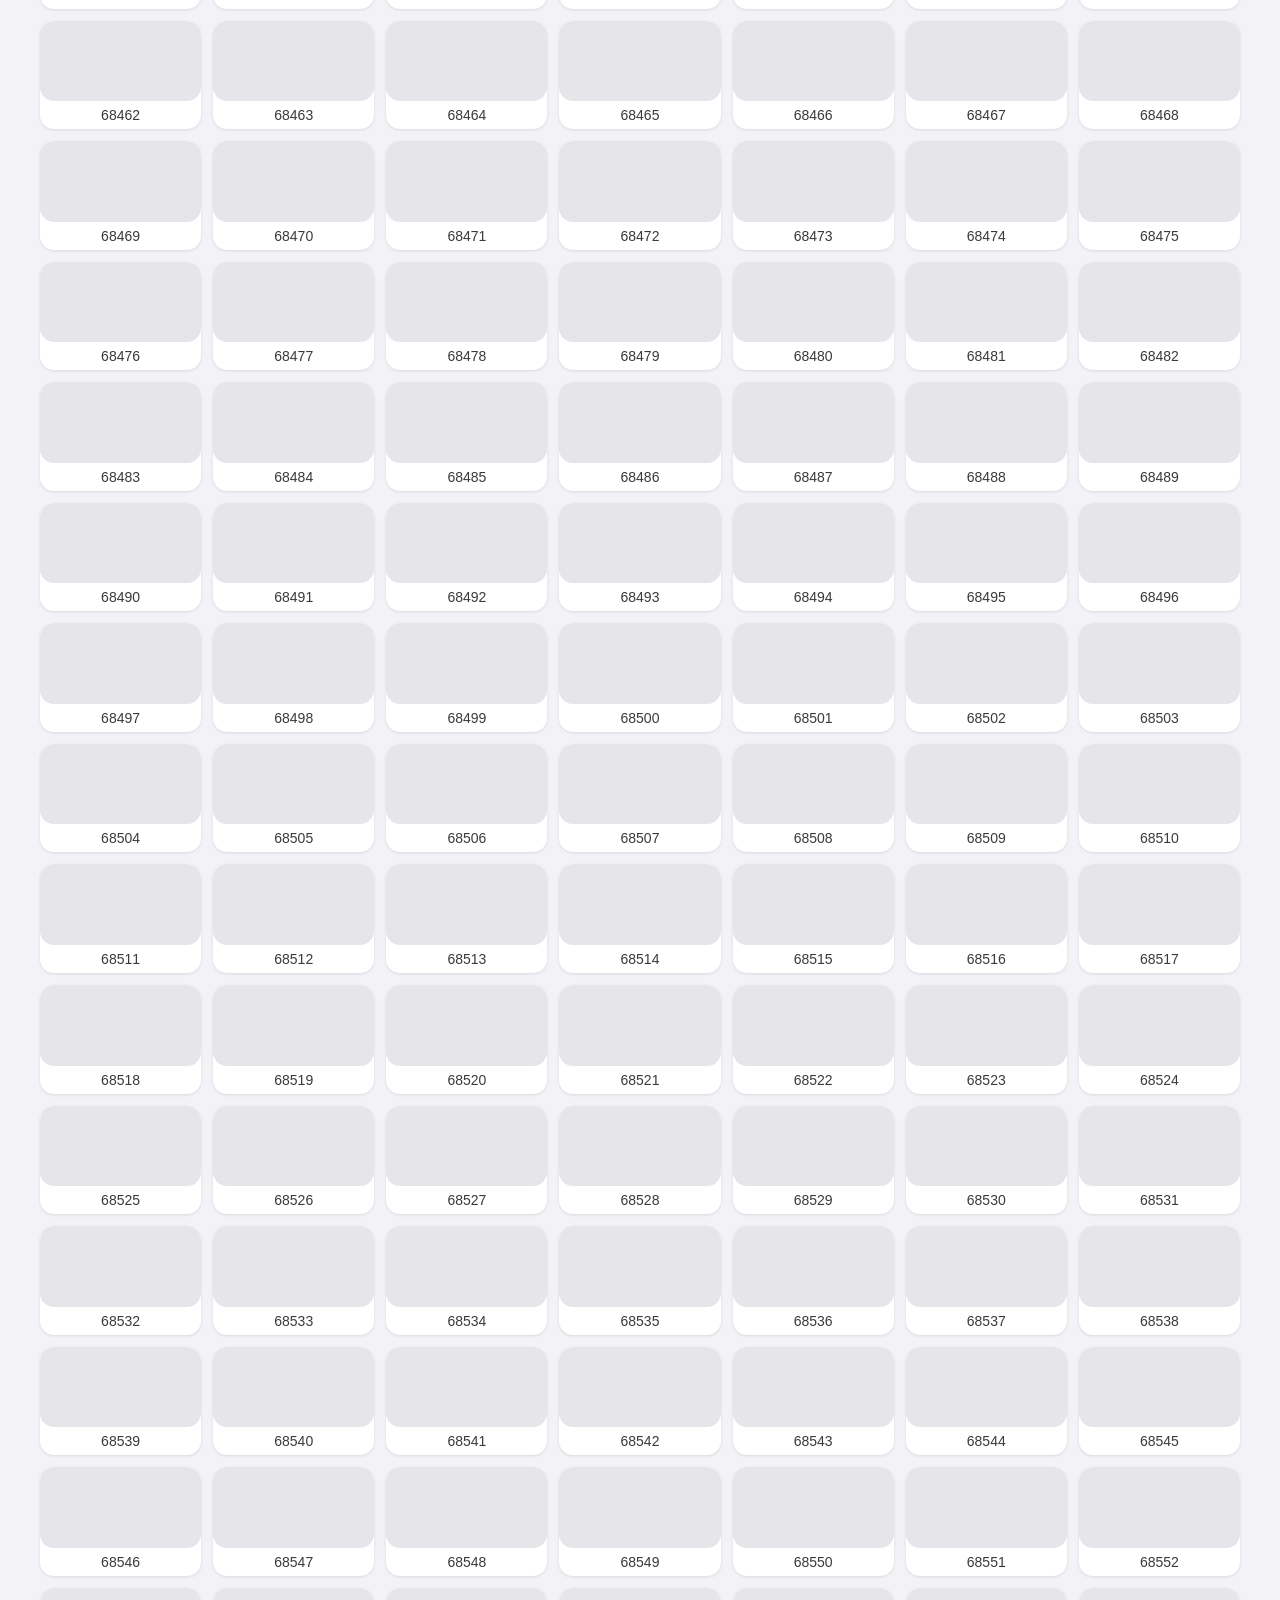
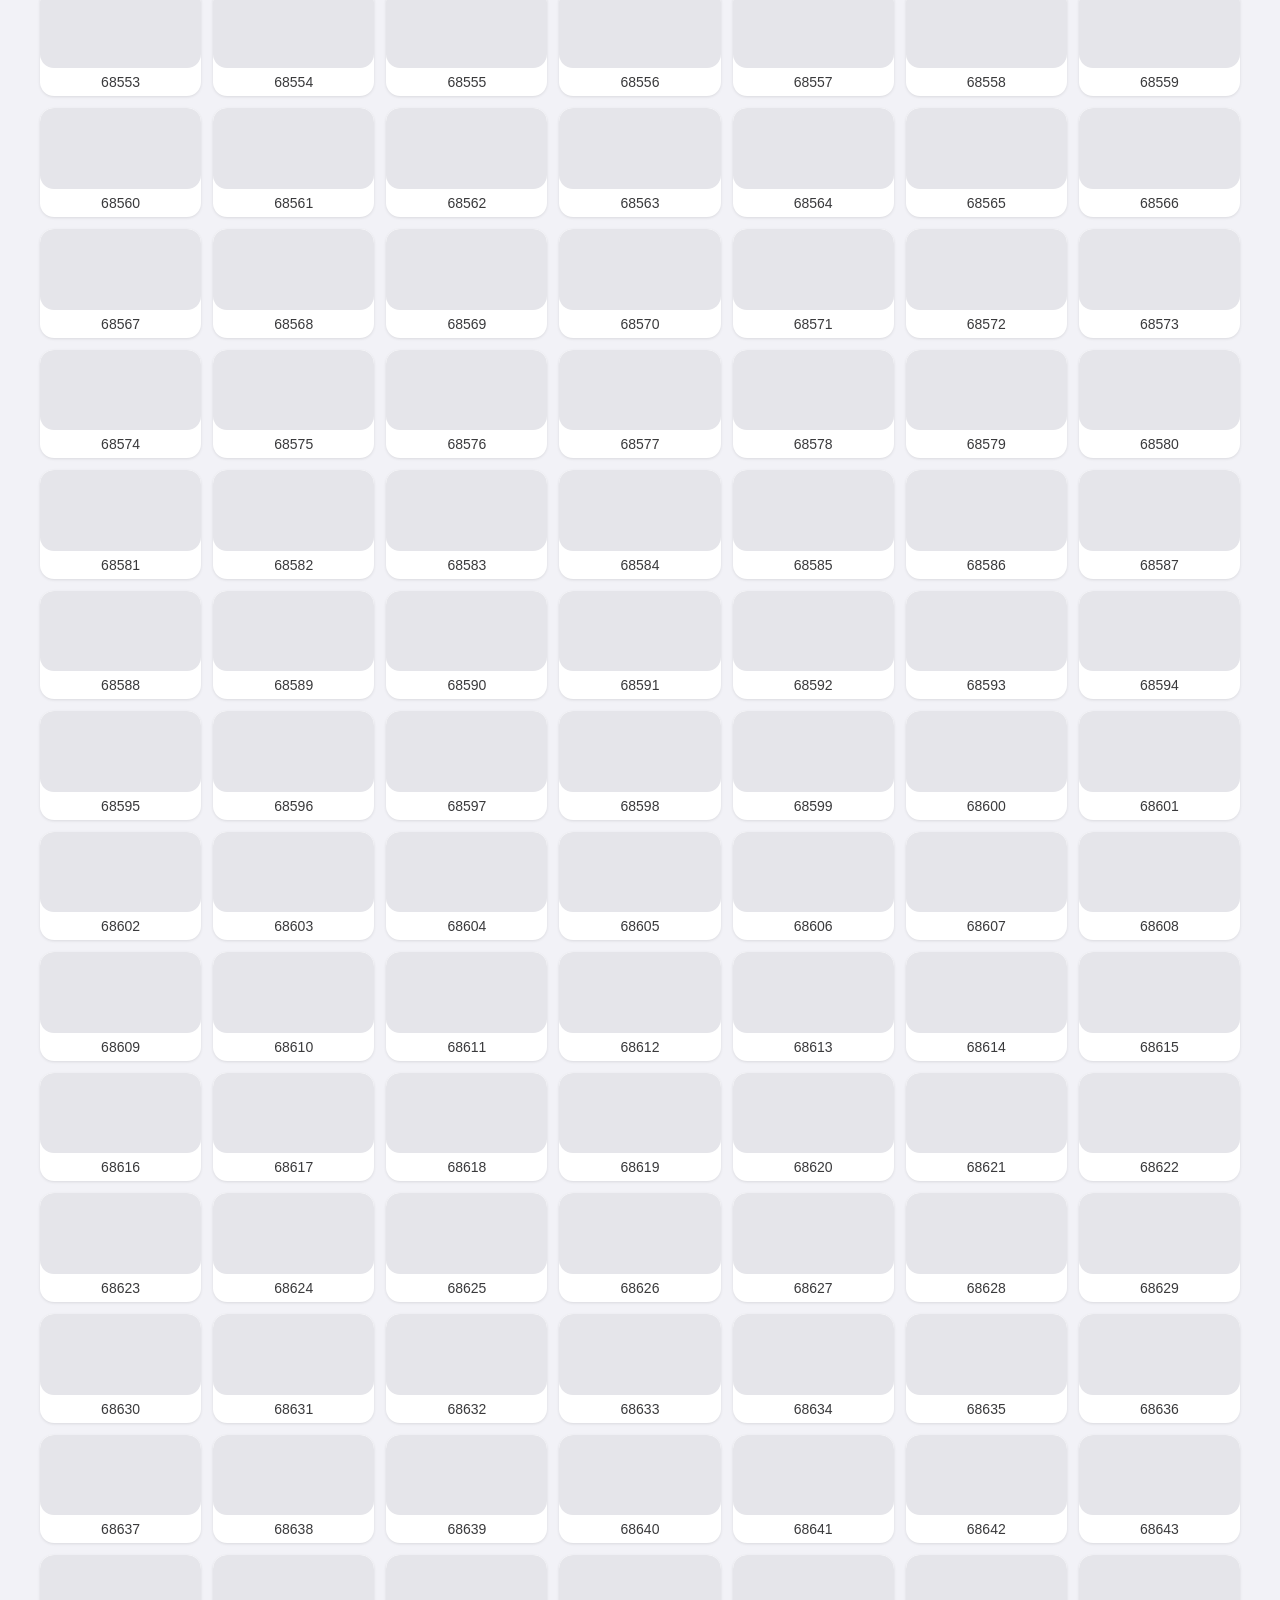
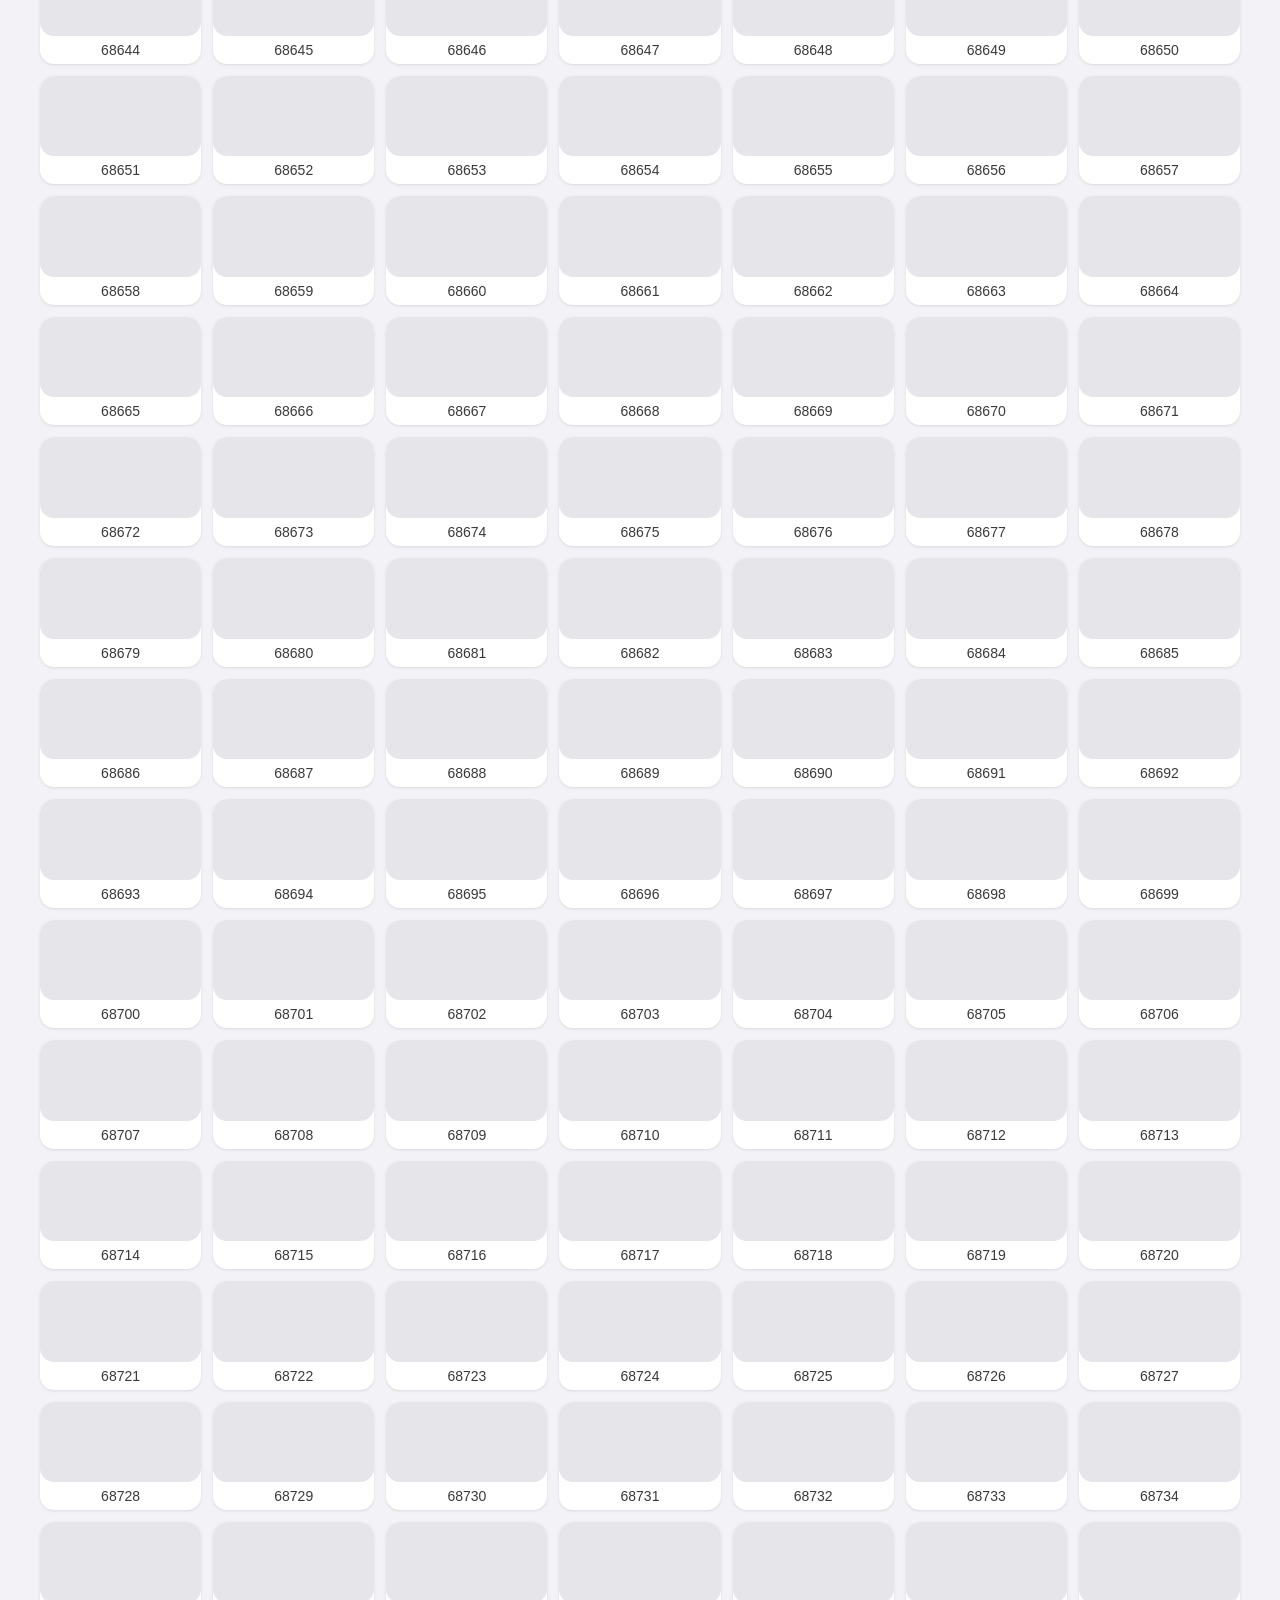
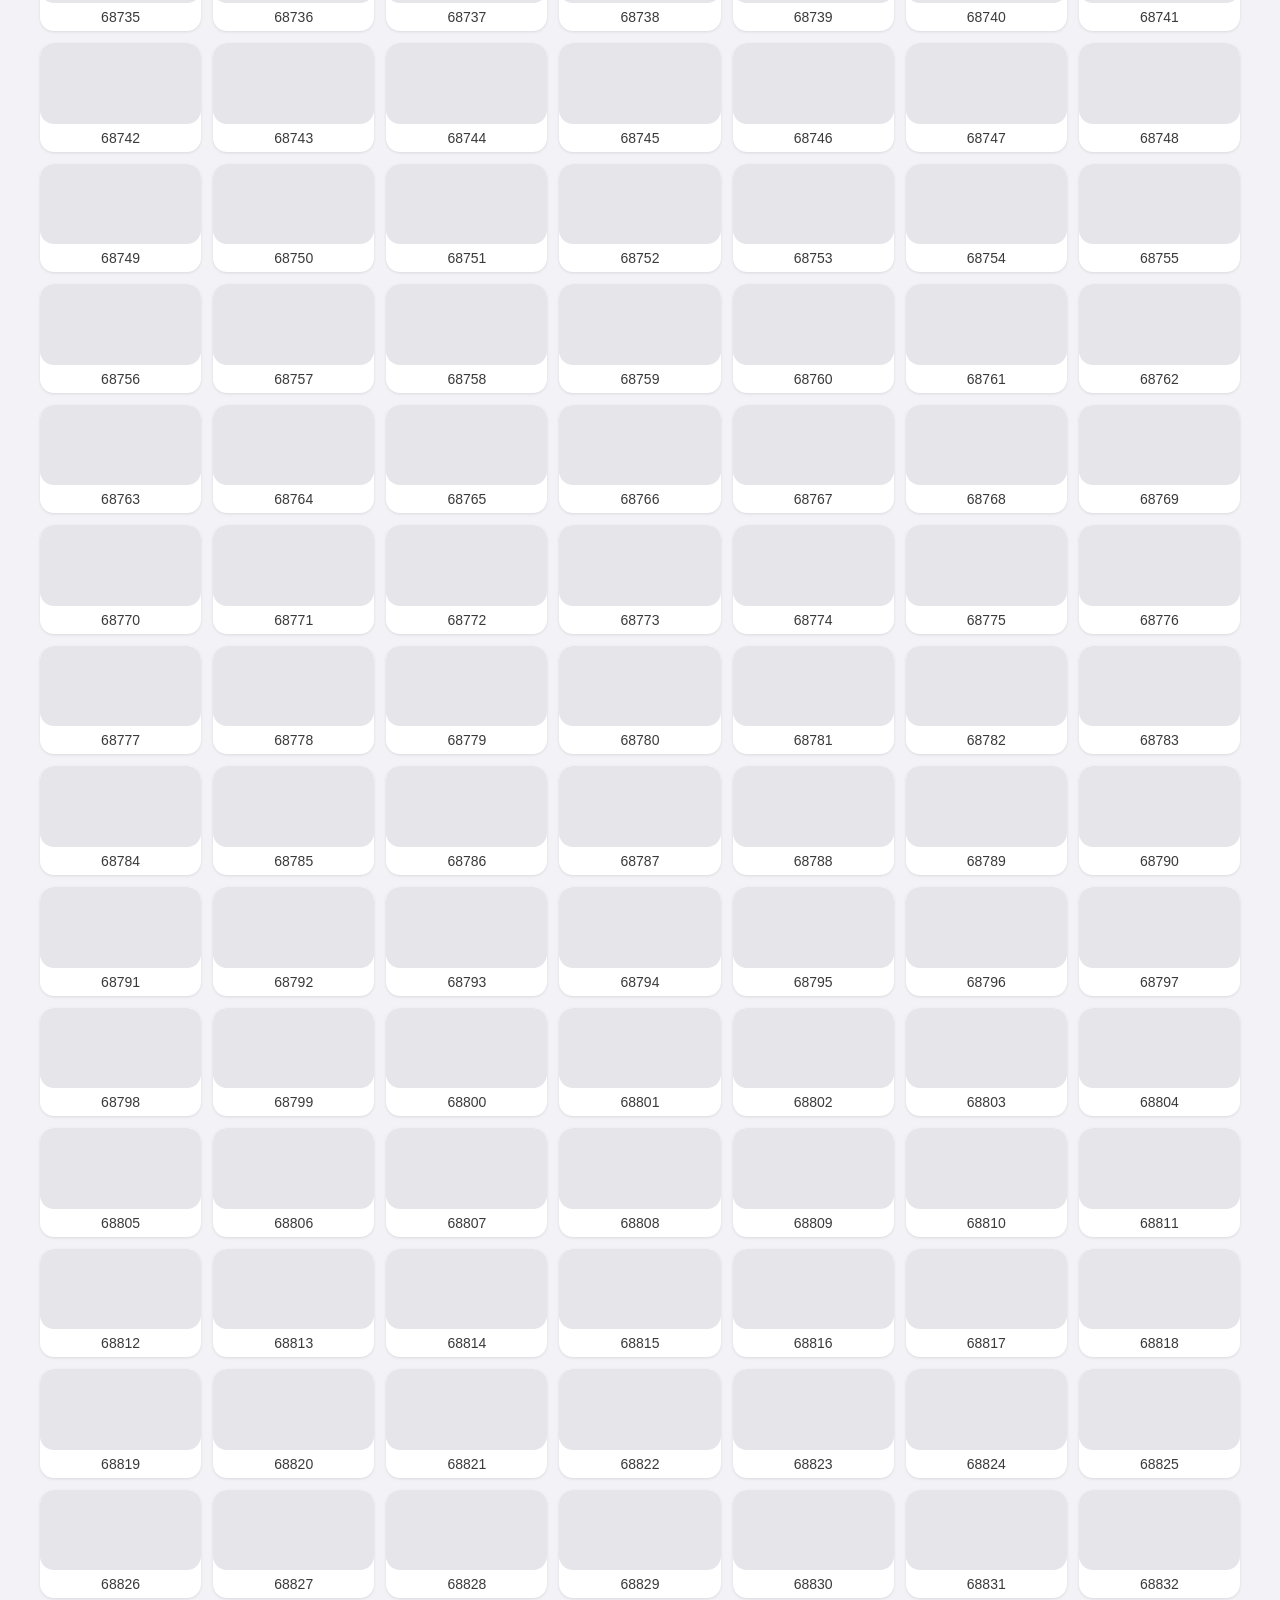
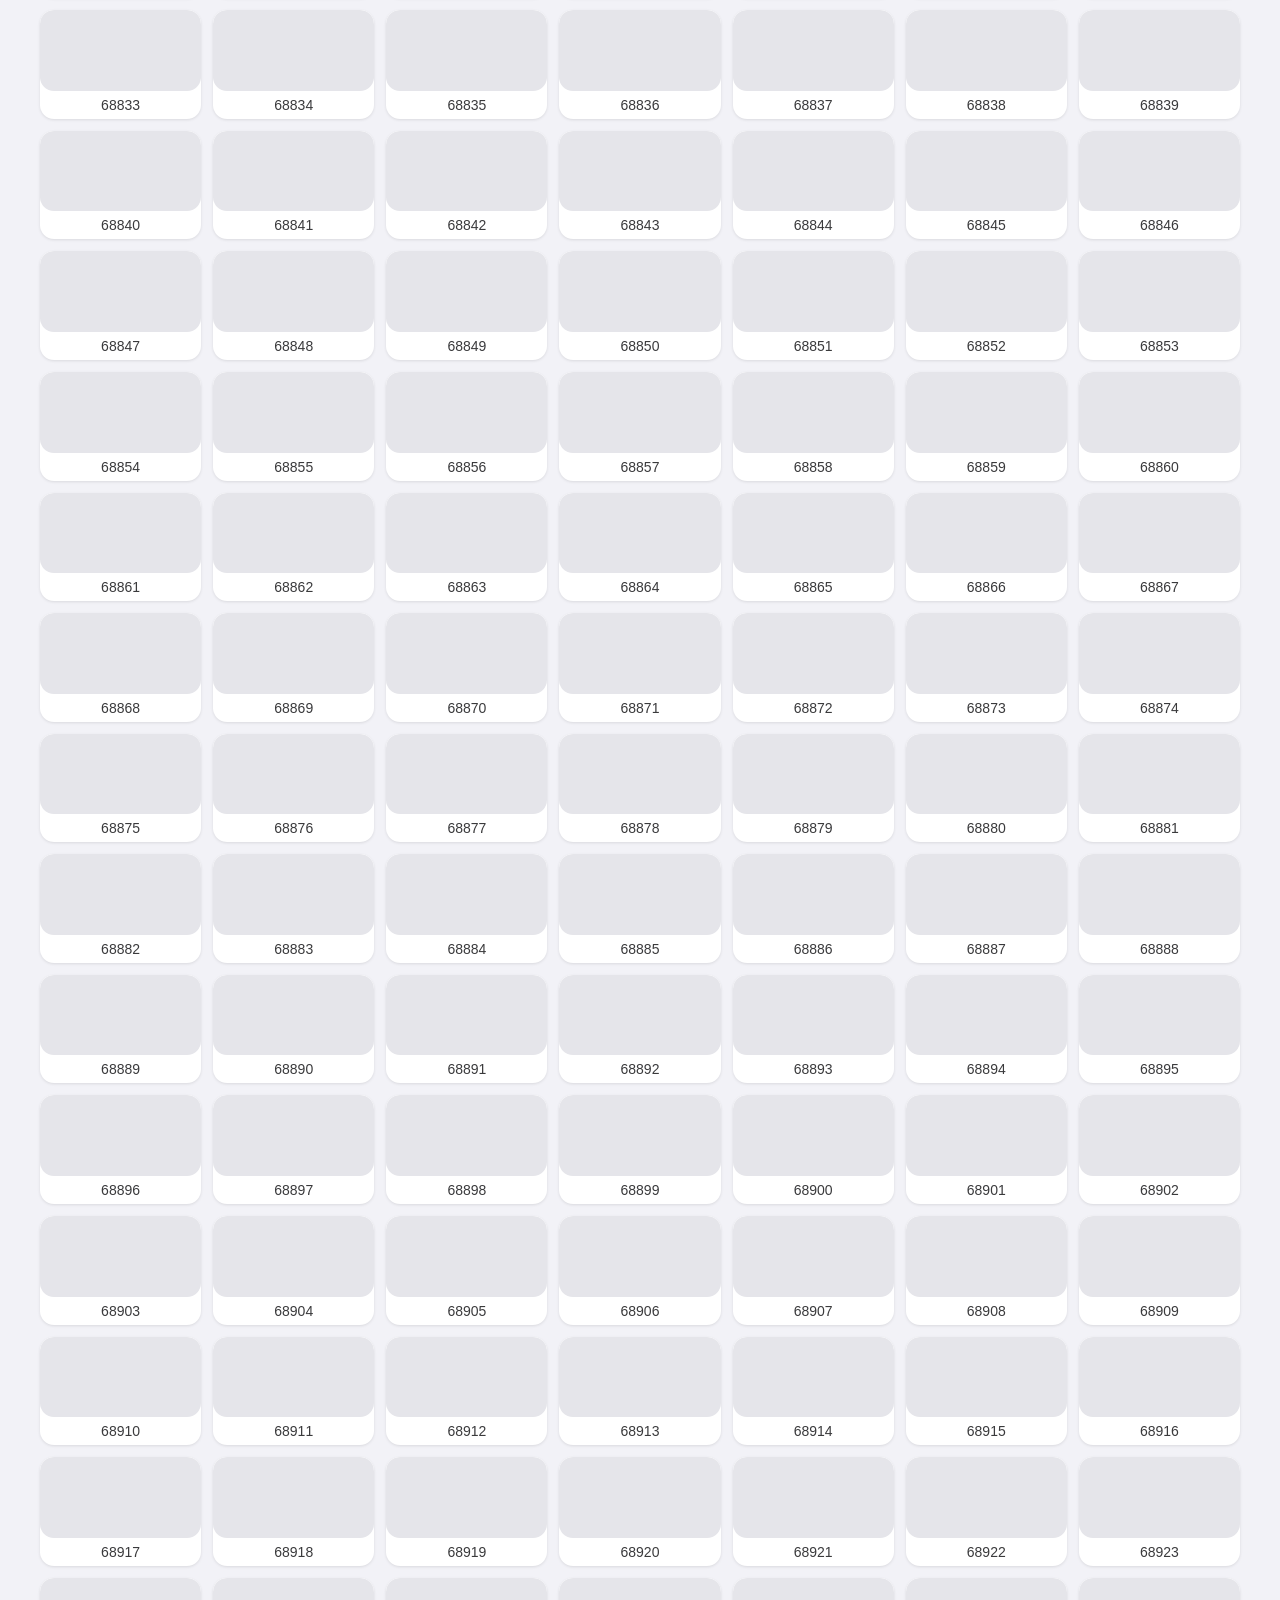
==== commit ab0f61be: "Update thumbs.html" ====
--- a/thumbs.html
+++ b/thumbs.html
@@ -51,7 +51,7 @@
 </style>
 </head>
 <body>
-<h1>📹 Video Thumbnails</h1>
+<h1>📹 Video Teasers</h1>
 <div class="grid" id="thumbs"></div>
 
 <script>
@@ -59,21 +59,43 @@
 const end = 70000;
 const container = document.getElementById("thumbs");
 
+// Lazy loading with autoplay teaser
+const observer = new IntersectionObserver((entries, obs) => {
+  entries.forEach(entry => {
+    if (entry.isIntersecting) {
+      const video = entry.target;
+      video.src = video.dataset.src;
+      video.play().catch(()=>{}); // try to autoplay
+      obs.unobserve(video);
+    }
+  });
+}, { rootMargin: "200px" });
+
+// Random segment looping logic
+function playRandomSegments(video) {
+  let segments = [0, 5, 10]; // start times
+  let index = 0;
+  video.addEventListener("timeupdate", () => {
+    if (video.currentTime >= segments[index] + 5) { 
+      index = (index + 1) % segments.length;
+      video.currentTime = segments[index];
+    }
+  });
+}
+
 for (let i = start; i <= end; i++) {
   let card = document.createElement("div");
   card.className = "card";
 
   let video = document.createElement("video");
-  video.src = `https://cdn4.bdsmstreak.com/${i}.mp4`;
-  video.preload = "metadata";
+  video.dataset.src = `https://cdn4.bdsmstreak.com/${i}.mp4`;
   video.muted = true;
   video.playsInline = true;
+  video.loop = true;  // keep looping teaser segments
   video.controls = false;
 
-  // Load only metadata → display first frame
-  video.addEventListener("loadeddata", () => {
-    video.currentTime = 0.1; 
-  }, { once: true });
+  playRandomSegments(video);
+  observer.observe(video);
 
   let label = document.createElement("div");
   label.className = "label";
